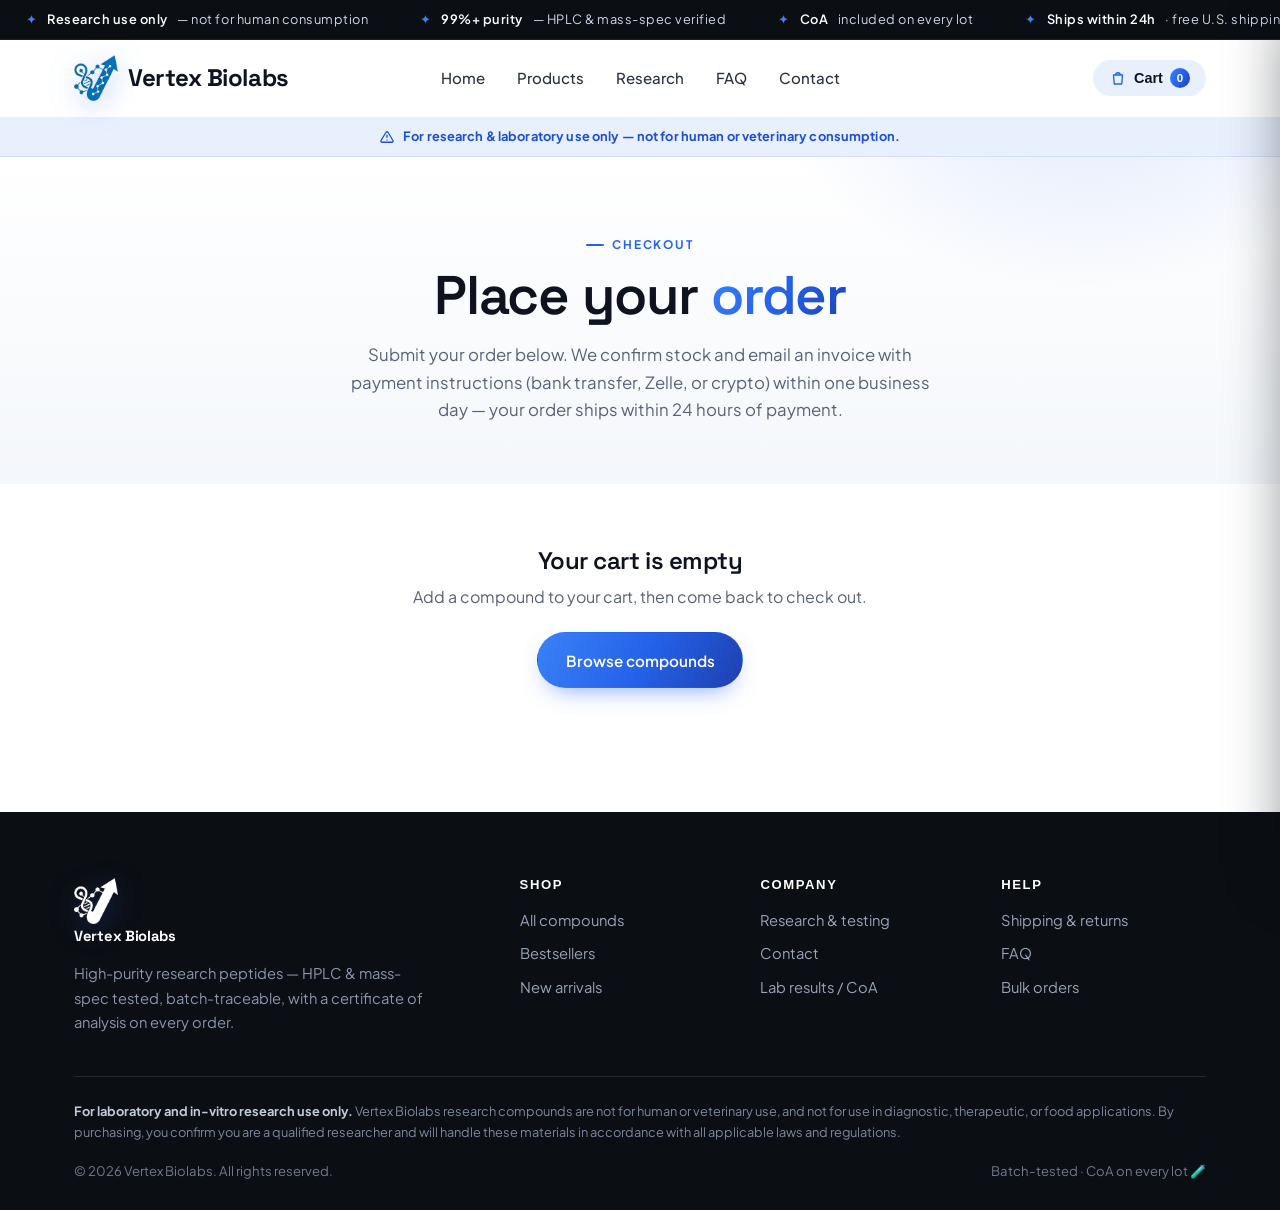
==== checkout.html @ 373930c8 "Add live order/checkout flow (Netlify Forms, manual-invoice) + Netlify config - New checkout.html: r" ====
<!DOCTYPE html>
<html lang="en">
<head>
  <meta charset="UTF-8" />
  <meta name="viewport" content="width=device-width, initial-scale=1.0" />
  <title>Checkout — Vertex Biolabs</title>
  <meta name="description" content="Place your Vertex Biolabs research-peptide order. We confirm stock and email an invoice with payment instructions within one business day. For laboratory research use only." />
  <meta name="robots" content="noindex" />
  <link rel="preconnect" href="https://fonts.googleapis.com" />
  <link rel="preconnect" href="https://fonts.gstatic.com" crossorigin />
  <link href="https://fonts.googleapis.com/css2?family=Plus+Jakarta+Sans:wght@400;500;600;700;800&family=Space+Grotesk:wght@500;600;700&display=swap" rel="stylesheet" />
  <link rel="stylesheet" href="assets/css/style.css?v=9" />
</head>
<body>

  <!-- ============ ANNOUNCEMENT MARQUEE ============ -->
  <div class="announce">
    <div class="marquee" aria-hidden="true">
      <span><b>Research use only</b> &mdash; not for human consumption</span>
      <span><b>99%+ purity</b> &mdash; HPLC &amp; mass-spec verified</span>
      <span><b>CoA</b> included on every lot</span>
      <span><b>Ships within 24h</b> &middot; free U.S. shipping over $60</span>
      <span><b>3rd-party tested</b> in U.S. labs</span>
      <span><b>Research use only</b> &mdash; not for human consumption</span>
      <span><b>99%+ purity</b> &mdash; HPLC &amp; mass-spec verified</span>
      <span><b>CoA</b> included on every lot</span>
      <span><b>Ships within 24h</b> &middot; free U.S. shipping over $60</span>
      <span><b>3rd-party tested</b> in U.S. labs</span>
    </div>
  </div>

  <!-- ============ HEADER ============ -->
  <header class="site-header">
    <div class="container nav">
      <a class="brand" href="index.html"><img class="logo-mark" src="assets/img/vertex-logo-mark.png" alt="Vertex Biolabs" /> Vertex Biolabs</a>
      <nav>
        <ul class="nav-links">
          <li><a href="index.html">Home</a></li>
          <li><a href="products.html">Products</a></li>
          <li><a href="research.html">Research</a></li>
          <li><a href="faq.html">FAQ</a></li>
          <li><a href="contact.html">Contact</a></li>
        </ul>
      </nav>
      <div class="nav-actions">
        <button class="cart-btn js-cart-open" aria-label="Open cart">
          <svg viewBox="0 0 24 24" width="18" height="18" fill="none" stroke="currentColor" stroke-width="1.8" aria-hidden="true"><path d="M6 8h12l-1 12H7L6 8z" stroke-linejoin="round"/><path d="M9 8a3 3 0 0 1 6 0"/></svg>
          Cart <span class="cart-count js-cart-count">0</span>
        </button>
        <button class="nav-toggle" aria-label="Menu"><span></span><span></span><span></span></button>
      </div>
    </div>
  </header>

  <!-- ============ RESEARCH-USE WARNING BAR ============ -->
  <div class="ruo-bar">
    <div class="container">
      <svg width="14" height="14" viewBox="0 0 24 24" fill="none" stroke="currentColor" stroke-width="2.2" aria-hidden="true"><path d="M10.3 3.9 1.8 18a2 2 0 0 0 1.7 3h17a2 2 0 0 0 1.7-3L13.7 3.9a2 2 0 0 0-3.4 0z" stroke-linejoin="round"/><path d="M12 9v4M12 17h.01" stroke-linecap="round"/></svg>
      For research &amp; laboratory use only &mdash; not for human or veterinary consumption.
    </div>
  </div>

  <!-- ============ PAGE HERO ============ -->
  <section class="page-hero">
    <div class="container">
      <span class="eyebrow">Checkout</span>
      <h1>Place your <span class="grad">order</span></h1>
      <p>Submit your order below. We confirm stock and email an invoice with payment instructions (bank transfer, Zelle, or crypto) within one business day — your order ships within 24 hours of payment.</p>
    </div>
  </section>

  <!-- ============ CHECKOUT ============ -->
  <section style="padding-top:24px;">
    <div class="container" style="display:grid; grid-template-columns:1.05fr 0.95fr; gap:44px; align-items:start;" id="checkout-grid">

      <!-- Order form -->
      <div class="form-card reveal" id="form-card">
        <form name="order" method="POST" data-netlify="true" data-netlify-honeypot="bot-field" id="order-form">
          <input type="hidden" name="form-name" value="order" />
          <p hidden><label>Skip this: <input name="bot-field" /></label></p>
          <input type="hidden" name="order-items" id="f-items" />
          <input type="hidden" name="order-subtotal" id="f-subtotal" />
          <input type="hidden" name="order-shipping" id="f-shipping" />
          <input type="hidden" name="order-total" id="f-total" />
          <input type="hidden" name="order-ref" id="f-ref" />

          <h3 style="margin-bottom:1rem;">Contact</h3>
          <div class="form-row">
            <label for="name">Full name</label>
            <input type="text" id="name" name="name" placeholder="Your name" required autocomplete="name" />
          </div>
          <div class="form-row">
            <label for="email">Email</label>
            <input type="email" id="email" name="email" placeholder="you@lab.edu" required autocomplete="email" />
          </div>
          <div class="form-row">
            <label for="phone">Phone <span style="color:var(--muted);font-weight:400">(optional)</span></label>
            <input type="tel" id="phone" name="phone" placeholder="(555) 555-5555" autocomplete="tel" />
          </div>

          <h3 style="margin:1.4rem 0 1rem;">Shipping address</h3>
          <div class="form-row">
            <label for="address1">Street address</label>
            <input type="text" id="address1" name="address1" placeholder="123 Research Dr" required autocomplete="address-line1" />
          </div>
          <div class="form-row">
            <label for="address2">Apt / suite <span style="color:var(--muted);font-weight:400">(optional)</span></label>
            <input type="text" id="address2" name="address2" placeholder="Suite 200" autocomplete="address-line2" />
          </div>
          <div style="display:grid; grid-template-columns:1.4fr 0.8fr 0.8fr; gap:12px;">
            <div class="form-row"><label for="city">City</label><input type="text" id="city" name="city" required autocomplete="address-level2" /></div>
            <div class="form-row"><label for="state">State</label><input type="text" id="state" name="state" required autocomplete="address-level1" /></div>
            <div class="form-row"><label for="zip">ZIP</label><input type="text" id="zip" name="zip" required autocomplete="postal-code" /></div>
          </div>
          <div class="form-row">
            <label for="notes">Order notes <span style="color:var(--muted);font-weight:400">(optional)</span></label>
            <textarea id="notes" name="notes" rows="3" placeholder="Anything we should know about your order."></textarea>
          </div>

          <label class="ruo-check" for="ruo-ok" style="margin:0.4rem 0 1rem;">
            <input type="checkbox" id="ruo-ok" name="ruo-confirmed" value="yes" required />
            <span>I confirm I am 21 or older and a qualified researcher, and that these products are for <strong>laboratory research use only</strong> — not for human or veterinary use.</span>
          </label>

          <button type="submit" class="btn btn-primary btn-block" id="place-order">Place order</button>
          <p id="order-status" style="margin-top:1rem; font-size:0.9rem; color:var(--blue-dark);"></p>
          <p style="margin-top:0.8rem; font-size:0.82rem; color:var(--muted);">Submitting this order does <strong>not</strong> charge you. We email an invoice with payment instructions; your order is reserved for 48 hours.</p>
        </form>
      </div>

      <!-- Order summary -->
      <aside class="reveal d1" id="summary-card" style="position:sticky; top:90px;">
        <div class="form-card" style="padding:24px;">
          <h3 style="margin-bottom:1rem;">Order summary</h3>
          <div id="summary-items"></div>
          <div id="summary-totals" style="border-top:1px solid var(--line); margin-top:14px; padding-top:14px;"></div>
        </div>
        <div class="pdp-trust" style="margin-top:18px;">
          <span><svg width="16" height="16" viewBox="0 0 24 24" fill="none" stroke="currentColor" stroke-width="2.4" stroke-linecap="round" stroke-linejoin="round"><path d="M5 13l4 4L19 7"/></svg> Ships within 24h of payment</span>
          <span><svg width="16" height="16" viewBox="0 0 24 24" fill="none" stroke="currentColor" stroke-width="2.4" stroke-linecap="round" stroke-linejoin="round"><path d="M5 13l4 4L19 7"/></svg> Free U.S. shipping over $60</span>
          <span><svg width="16" height="16" viewBox="0 0 24 24" fill="none" stroke="currentColor" stroke-width="2.4" stroke-linecap="round" stroke-linejoin="round"><path d="M5 13l4 4L19 7"/></svg> Third-party CoA on every lot</span>
        </div>
      </aside>

    </div>

    <!-- Empty-cart / confirmation states swap in here -->
    <div class="container" id="checkout-message" style="display:none; text-align:center; padding:40px 0;"></div>
  </section>

  <!-- ============ FOOTER ============ -->
  <footer class="site-footer">
    <div class="container">
      <div class="footer-grid">
        <div class="footer-brand"><a class="brand" href="index.html" style="color:#fff;"><img class="logo-mark" src="assets/img/vertex-logo-mark-light.png" alt="Vertex Biolabs" /> Vertex Biolabs</a><p>High-purity research peptides — HPLC &amp; mass-spec tested, batch-traceable, with a certificate of analysis on every order.</p></div>
        <div><h4>Shop</h4><a href="products.html">All compounds</a><a href="products.html">Bestsellers</a><a href="products.html">New arrivals</a></div>
        <div><h4>Company</h4><a href="research.html">Research &amp; testing</a><a href="contact.html">Contact</a><a href="research.html">Lab results / CoA</a></div>
        <div><h4>Help</h4><a href="contact.html">Shipping &amp; returns</a><a href="faq.html">FAQ</a><a href="contact.html">Bulk orders</a></div>
      </div>
      <div class="disclaimer"><strong>For laboratory and in-vitro research use only.</strong> Vertex Biolabs research compounds are not for human or veterinary use, and not for use in diagnostic, therapeutic, or food applications. By purchasing, you confirm you are a qualified researcher and will handle these materials in accordance with all applicable laws and regulations.</div>
      <div class="footer-bottom"><span>© <span data-year>2026</span> Vertex Biolabs. All rights reserved.</span><span>Batch-tested · CoA on every lot 🧪</span></div>
    </div>
  </footer>

  <script src="assets/js/main.js?v=8"></script>
  <script>
  /* ---------- Checkout: render summary + submit order (Netlify Forms) ---------- */
  (function () {
    'use strict';
    var KEY = 'vbx_cart', FREE_SHIP = 60, FLAT_SHIP = 5;
    function read() { try { return JSON.parse(localStorage.getItem(KEY)) || []; } catch (e) { return []; } }
    function money(n) { return '$' + n.toFixed(2); }

    var grid = document.getElementById('checkout-grid');
    var msg = document.getElementById('checkout-message');
    var form = document.getElementById('order-form');

    function totals(items) {
      var sub = items.reduce(function (s, i) { return s + i.price * i.qty; }, 0);
      var ship = items.length === 0 ? 0 : (sub >= FREE_SHIP ? 0 : FLAT_SHIP);
      return { sub: sub, ship: ship, total: sub + ship };
    }

    function renderSummary() {
      var items = read();
      if (!items.length) {
        grid.style.display = 'none';
        msg.style.display = 'block';
        msg.innerHTML = '<h2>Your cart is empty</h2>' +
          '<p style="color:var(--muted); margin:10px 0 22px;">Add a compound to your cart, then come back to check out.</p>' +
          '<a href="products.html" class="btn btn-primary">Browse compounds</a>';
        return;
      }
      var t = totals(items);
      document.getElementById('summary-items').innerHTML = items.map(function (i) {
        return '<div style="display:flex; justify-content:space-between; gap:12px; padding:8px 0; font-size:0.92rem;">' +
          '<span>' + i.name + ' <span style="color:var(--muted)">× ' + i.qty + '</span></span>' +
          '<strong style="white-space:nowrap;">' + money(i.price * i.qty) + '</strong></div>';
      }).join('');
      document.getElementById('summary-totals').innerHTML =
        row('Subtotal', money(t.sub)) +
        row('Shipping', t.ship === 0 ? 'Free' : money(t.ship)) +
        '<div style="display:flex; justify-content:space-between; margin-top:8px; font-size:1.15rem;"><strong>Total</strong><strong>' + money(t.total) + '</strong></div>';
    }
    function row(k, v) { return '<div style="display:flex; justify-content:space-between; color:var(--muted); font-size:0.92rem; padding:3px 0;"><span>' + k + '</span><span>' + v + '</span></div>'; }

    function orderRef() {
      var d = new Date();
      return 'VBX-' + d.getFullYear() + ('0' + (d.getMonth() + 1)).slice(-2) + ('0' + d.getDate()).slice(-2) + '-' + Math.random().toString(36).slice(2, 6).toUpperCase();
    }

    renderSummary();

    form.addEventListener('submit', function (e) {
      e.preventDefault();
      var items = read();
      if (!items.length) { renderSummary(); return; }
      var t = totals(items);
      var ref = orderRef();
      // populate hidden fields
      document.getElementById('f-items').value = items.map(function (i) {
        return i.qty + '× ' + i.name + ' @ ' + money(i.price) + ' = ' + money(i.price * i.qty);
      }).join('\n');
      document.getElementById('f-subtotal').value = money(t.sub);
      document.getElementById('f-shipping').value = t.ship === 0 ? 'Free' : money(t.ship);
      document.getElementById('f-total').value = money(t.total);
      document.getElementById('f-ref').value = ref;

      var btn = document.getElementById('place-order');
      var status = document.getElementById('order-status');
      btn.disabled = true; btn.textContent = 'Placing order…'; status.textContent = '';

      var body = new URLSearchParams(new FormData(form)).toString();
      fetch('/', { method: 'POST', headers: { 'Content-Type': 'application/x-www-form-urlencoded' }, body: body })
        .then(function (r) {
          if (!r.ok) throw new Error('bad status ' + r.status);
          localStorage.removeItem(KEY);
          document.querySelectorAll('.js-cart-count').forEach(function (el) { el.textContent = '0'; });
          grid.style.display = 'none';
          msg.style.display = 'block';
          msg.innerHTML = '<div style="font-size:2.4rem; line-height:1;">✅</div>' +
            '<h2 style="margin-top:12px;">Order received</h2>' +
            '<p style="color:var(--muted); max-width:34rem; margin:12px auto 6px;">Thanks! Your order reference is <strong>' + ref + '</strong>. We\'ll confirm stock and email an invoice with payment instructions to <strong>' + (document.getElementById('email').value || 'your email') + '</strong> within one business day.</p>' +
            '<p style="color:var(--muted); max-width:34rem; margin:0 auto 22px;">Your order is reserved for 48 hours. It ships within 24 hours of payment.</p>' +
            '<a href="products.html" class="btn btn-primary">Continue browsing</a>';
          window.scrollTo({ top: 0, behavior: 'smooth' });
        })
        .catch(function () {
          btn.disabled = false; btn.textContent = 'Place order';
          status.style.color = '#b91c1c';
          status.innerHTML = 'Sorry — your order couldn\'t be submitted. Please email it to <a href="mailto:hello@vertexbiolabs.com" style="color:var(--blue);font-weight:600;">hello@vertexbiolabs.com</a> or try again.';
        });
    });
  })();
  </script>
</body>
</html>
---- assets/css/style.css ----
/* =====================================================================
   VERTEX BIOLABS — Research Peptides
   Aesthetic: clean, clinical, premium. ~60% white / 30% black / 10% blue.
   Type: Space Grotesk (display) + Inter (text).
   ===================================================================== */

:root {
  --white:     #ffffff;
  --paper:     #f4f7fb;
  --line:      #e6eaf1;
  --black:     #0b0e13;
  --ink:       #0f1320;
  --ink-2:     #2a3142;
  --muted:     #59617a;
  --blue:      #2563eb;
  --blue-dark: #1d4ed8;
  --blue-light:#3b82f6;
  --blue-soft: #e8f0fe;
  --cyan:      #22d3ee;

  --grad:      linear-gradient(120deg, #3b82f6, #2563eb 50%, #1e40af);
  --grad-soft: linear-gradient(120deg, #2563eb, #22d3ee);
  --glow:      0 24px 60px -22px rgba(37, 99, 235, 0.55);
  --shadow:    0 22px 48px -26px rgba(11, 14, 19, 0.45);
  --shadow-sm: 0 8px 24px -16px rgba(11, 14, 19, 0.4);
  --radius:    18px;
  --radius-lg: 26px;
  --maxw:      1180px;

  /* on-palette aliases for any legacy var() */
  --green-900: var(--ink); --green-800: var(--blue-dark); --green-700: var(--blue);
  --green-500: var(--blue); --green-300: #bcd0f5; --sand: var(--paper);
  --cream: var(--white); --gold: var(--blue);
}

* { box-sizing: border-box; margin: 0; padding: 0; }
html { scroll-behavior: smooth; }
body {
  font-family: 'Plus Jakarta Sans', -apple-system, BlinkMacSystemFont, 'Segoe UI', sans-serif;
  color: var(--ink); background: var(--white); line-height: 1.65;
  -webkit-font-smoothing: antialiased; overflow-x: hidden;
}
h1, h2, h3, h4 {
  font-family: 'Space Grotesk', 'Inter', sans-serif; font-weight: 600;
  line-height: 1.08; color: var(--ink); letter-spacing: -0.02em;
}
a { color: inherit; text-decoration: none; }
img { max-width: 100%; display: block; }
.container { width: 100%; max-width: var(--maxw); margin: 0 auto; padding: 0 24px; }

.eyebrow {
  display: inline-flex; align-items: center; gap: 0.5rem;
  font-size: 0.74rem; letter-spacing: 0.16em; text-transform: uppercase;
  color: var(--blue); font-weight: 700;
}
.eyebrow::before { content: ""; width: 18px; height: 2px; background: var(--blue); border-radius: 2px; }
.grad { background: var(--grad); -webkit-background-clip: text; background-clip: text; color: transparent; }

/* ---------- Buttons ---------- */
.btn {
  position: relative; display: inline-flex; align-items: center; gap: 0.5rem; justify-content: center;
  padding: 0.9rem 1.7rem; border-radius: 999px; font-weight: 600; font-size: 0.95rem;
  font-family: 'Plus Jakarta Sans', sans-serif; cursor: pointer; border: 1.5px solid transparent;
  transition: transform .18s ease, box-shadow .25s ease, background .2s ease, color .2s ease, border-color .2s ease;
  white-space: nowrap;
}
.btn-primary { background: var(--grad); color: #fff; box-shadow: 0 10px 26px -12px rgba(37, 99, 235, 0.7); }
.btn-primary:hover { transform: translateY(-2px); box-shadow: var(--glow); }
.btn-outline { background: transparent; color: var(--ink); border-color: var(--line); }
.btn-outline:hover { border-color: var(--blue); color: var(--blue); transform: translateY(-2px); }
.btn-light { background: var(--white); color: var(--ink); }
.btn-light:hover { transform: translateY(-2px); box-shadow: var(--shadow); }
.btn-block { width: 100%; }

/* ---------- Announcement marquee ---------- */
.announce { background: var(--black); color: #fff; overflow: hidden; border-bottom: 1px solid rgba(255,255,255,0.08); }
.marquee { display: flex; width: max-content; animation: marquee 28s linear infinite; }
.marquee:hover { animation-play-state: paused; }
.marquee span { display: inline-flex; align-items: center; gap: 0.6rem; padding: 9px 26px; font-size: 0.8rem; letter-spacing: 0.04em; color: #cdd6e6; }
.marquee span b { color: #fff; font-weight: 600; }
.marquee span::before { content: "✦"; color: var(--blue-light); }
@keyframes marquee { from { transform: translateX(0); } to { transform: translateX(-50%); } }

/* ---------- Header ---------- */
.site-header {
  position: sticky; top: 0; z-index: 50;
  background: rgba(255, 255, 255, 0.72);
  backdrop-filter: saturate(180%) blur(14px);
  border-bottom: 1px solid transparent; transition: border-color .25s ease, box-shadow .25s ease, background .25s ease;
}
.site-header.scrolled { border-bottom-color: var(--line); box-shadow: 0 8px 30px -24px rgba(11,14,19,0.5); background: rgba(255,255,255,0.88); }
.nav { display: grid; grid-template-columns: 1fr auto 1fr; align-items: center; gap: 1rem; height: 76px; }
.nav > nav { justify-self: center; }
.brand { justify-self: start; display: inline-flex; align-items: center; gap: 0.65rem; font-family: 'Space Grotesk', sans-serif; font-weight: 700; font-size: 1.5rem; letter-spacing: -0.02em; color: var(--ink); }
.brand .logo-mark { width: auto; height: 46px; object-fit: contain; filter: drop-shadow(0 6px 14px rgba(37,99,235,0.32)); }
.nav-links { display: flex; align-items: center; gap: 2rem; list-style: none; }
.nav-links a { font-size: 0.94rem; font-weight: 500; color: var(--ink-2); position: relative; padding: 4px 0; }
.nav-links a::after { content: ""; position: absolute; left: 0; bottom: -2px; width: 0; height: 2px; background: var(--grad); border-radius: 2px; transition: width .25s ease; }
.nav-links a:hover, .nav-links a[aria-current="page"] { color: var(--blue); }
.nav-links a:hover::after, .nav-links a[aria-current="page"]::after { width: 100%; }
.nav-actions { justify-self: end; display: flex; align-items: center; gap: 0.9rem; }
.cart-btn { display: inline-flex; align-items: center; gap: 0.45rem; cursor: pointer; background: var(--blue-soft); border-radius: 999px; padding: 0.5rem 1rem; font-weight: 600; font-size: 0.9rem; border: none; color: var(--ink); transition: background .2s ease; }
.cart-btn svg { color: var(--blue); }
.cart-btn:hover { background: #d9e6fd; }
.cart-count { background: var(--grad); color: #fff; border-radius: 999px; min-width: 20px; height: 20px; display: inline-flex; align-items: center; justify-content: center; font-size: 0.72rem; padding: 0 5px; }
.nav-toggle { display: none; background: none; border: none; cursor: pointer; }
.nav-toggle span { display: block; width: 24px; height: 2px; background: var(--ink); margin: 5px 0; transition: .3s; }

/* ---------- Hero ---------- */
.hero { position: relative; overflow: hidden; background:
  radial-gradient(40rem 30rem at 88% -10%, rgba(37,99,235,0.16), transparent 60%),
  radial-gradient(34rem 28rem at -8% 110%, rgba(34,211,238,0.12), transparent 60%),
  linear-gradient(180deg, #ffffff, #f4f7fb); }
.hero::before { content: ""; position: absolute; inset: 0; background-image: radial-gradient(rgba(15,19,32,0.05) 1px, transparent 1px); background-size: 26px 26px; mask-image: radial-gradient(60% 60% at 50% 30%, #000, transparent 75%); pointer-events: none; }
.hero h1 { font-size: clamp(2.7rem, 5.4vw, 4.3rem); margin: 1.1rem 0 1.2rem; letter-spacing: -0.03em; }
.hero p.lead { font-size: 1.16rem; color: var(--muted); max-width: 33rem; margin-bottom: 2rem; }
.hero-cta { display: flex; gap: 0.9rem; flex-wrap: wrap; }
.hero-stats { display: flex; gap: 1.4rem; margin-top: 2.4rem; flex-wrap: wrap; }
.hero-stats div { font-size: 0.82rem; color: var(--muted); }
.hero-stats strong { display: block; font-family: 'Space Grotesk', sans-serif; font-size: 1.5rem; color: var(--ink); letter-spacing: -0.02em; }
.hero-stats strong .grad { font-weight: 700; }

/* ---------- Methods strip ---------- */
.methods { border-top: 1px solid var(--line); border-bottom: 1px solid var(--line); background: var(--white); }
.methods .container { display: flex; align-items: center; justify-content: center; gap: 2.4rem; flex-wrap: wrap; padding: 20px 24px; }
.methods span { font-size: 0.82rem; font-weight: 600; letter-spacing: 0.08em; text-transform: uppercase; color: var(--muted); display: inline-flex; align-items: center; gap: 0.5rem; }
.methods span::before { content: "▸"; color: var(--blue); }

/* ---------- Sections ---------- */
section { padding: 84px 0; }
.section-head { text-align: center; max-width: 40rem; margin: 0 auto 50px; }
.section-head h2 { font-size: clamp(2rem, 3.6vw, 2.8rem); margin: 0.7rem 0 0.8rem; }
.section-head p { color: var(--muted); font-size: 1.05rem; }

/* ---------- Stats band (animated counters) ---------- */
.stats { background: linear-gradient(160deg, #141a26, var(--black)); color: #fff; position: relative; overflow: hidden; }
.stats::before { content: ""; position: absolute; inset: 0; background: radial-gradient(30rem 20rem at 85% -20%, rgba(37,99,235,0.35), transparent 60%); }
.stats .container { position: relative; display: grid; grid-template-columns: repeat(4, 1fr); gap: 30px; }
.stat { text-align: center; }
.stat-num { font-family: 'Space Grotesk', sans-serif; font-size: clamp(2.2rem, 4vw, 3.1rem); font-weight: 700; letter-spacing: -0.03em; background: var(--grad-soft); -webkit-background-clip: text; background-clip: text; color: transparent; }
.stat-label { color: #aab4c8; font-size: 0.9rem; margin-top: 6px; }

/* ---------- Trust strip ---------- */
.trust-strip { background: var(--black); color: #fff; padding: 22px 0; }
.trust-strip .container { display: flex; justify-content: space-around; flex-wrap: wrap; gap: 1rem; }
.trust-strip span { font-size: 0.9rem; letter-spacing: 0.04em; display: flex; align-items: center; gap: 0.5rem; opacity: 0.95; }
.trust-strip span::before { content: "✦"; color: var(--blue-light); }

/* ---------- Product grid ---------- */
.product-grid { display: grid; grid-template-columns: repeat(3, 1fr); gap: 26px; }
.product-card { position: relative; background: var(--white); border-radius: var(--radius); overflow: hidden; border: 1px solid var(--line); display: flex; flex-direction: column; transition: transform .25s ease, box-shadow .3s ease, border-color .25s ease; }
.product-card:hover { transform: translateY(-8px); box-shadow: var(--glow); border-color: rgba(37,99,235,0.35); }
.product-thumb { aspect-ratio: 4/3; display: flex; align-items: center; justify-content: center; position: relative; overflow: hidden; }
.product-thumb::after { content: ""; position: absolute; width: 70%; aspect-ratio: 1; border-radius: 50%; background: radial-gradient(circle, rgba(37,99,235,0.18), transparent 70%); opacity: 0; transition: opacity .3s ease; }
.product-card:hover .product-thumb::after { opacity: 1; }
.product-thumb .vial { width: 40%; position: relative; transition: transform .3s ease; }
.product-thumb .bottle { width: 46%; position: relative; }
.product-card:hover .product-thumb .vial { transform: translateY(-4px) scale(1.04); }
.product-thumb { padding: 8%; }
.product-tag { position: absolute; top: 14px; left: 14px; background: var(--white); color: var(--blue-dark); font-size: 0.68rem; font-weight: 700; letter-spacing: 0.05em; text-transform: uppercase; padding: 0.3rem 0.7rem; border-radius: 999px; box-shadow: var(--shadow-sm); z-index: 1; }
.purity-badge { position: absolute; top: 14px; right: 14px; background: var(--black); color: #fff; font-size: 0.66rem; font-weight: 700; letter-spacing: 0.04em; padding: 0.3rem 0.6rem; border-radius: 999px; z-index: 1; }
.discount-badge { position: absolute; top: 14px; right: 14px; background: var(--blue); color: #fff; font-size: 0.66rem; font-weight: 700; letter-spacing: 0.04em; padding: 0.3rem 0.6rem; border-radius: 999px; z-index: 1; box-shadow: 0 4px 12px rgba(37, 99, 235, 0.4); }
.product-photo { width: 100%; height: 100%; object-fit: contain; object-position: center; }
.product-body { padding: 22px 22px 24px; display: flex; flex-direction: column; flex: 1; }
.product-body h3 { font-size: 1.2rem; margin-bottom: 0.3rem; color: var(--ink); }
.product-cat { font-size: 0.72rem; color: var(--blue); text-transform: uppercase; letter-spacing: 0.1em; font-weight: 700; margin-bottom: 0.55rem; }
.product-size { font-family: 'Inter', sans-serif; font-size: 0.8rem; color: var(--muted); font-weight: 500; }
.product-desc { font-size: 0.9rem; color: var(--muted); margin-bottom: 1.1rem; flex: 1; }
.product-foot { display: flex; align-items: center; justify-content: space-between; gap: 0.8rem; margin-top: auto; }
.price { font-family: 'Space Grotesk', sans-serif; font-size: 1.4rem; color: var(--ink); font-weight: 700; letter-spacing: -0.02em; }
.price small { font-size: 0.78rem; color: var(--muted); font-weight: 400; }
.product-card.is-hidden { display: none; }

/* ---------- Category tiles ---------- */
.cat-grid { display: grid; grid-template-columns: repeat(3, 1fr); gap: 20px; }
.cat-card { position: relative; display: block; padding: 28px; border-radius: var(--radius); border: 1px solid var(--line); background: var(--white); overflow: hidden; transition: transform .25s ease, box-shadow .3s ease, border-color .25s ease; }
.cat-card::before { content: ""; position: absolute; right: -40px; top: -40px; width: 130px; height: 130px; border-radius: 50%; background: radial-gradient(circle, rgba(37,99,235,0.14), transparent 70%); transition: transform .35s ease; }
.cat-card:hover { transform: translateY(-6px); box-shadow: var(--glow); border-color: rgba(37,99,235,0.3); }
.cat-card:hover::before { transform: scale(1.5); }
.cat-ico { width: 46px; height: 46px; border-radius: 13px; background: var(--grad); display: flex; align-items: center; justify-content: center; color: #fff; font-weight: 700; font-family: 'Space Grotesk', sans-serif; margin-bottom: 16px; box-shadow: 0 10px 22px -12px rgba(37,99,235,0.8); }
.cat-card h3 { font-size: 1.12rem; margin-bottom: 4px; }
.cat-card p { color: var(--muted); font-size: 0.86rem; }
.cat-card .go { position: relative; margin-top: 14px; color: var(--blue); font-weight: 600; font-size: 0.9rem; display: inline-flex; gap: 6px; }
.cat-card:hover .go { gap: 12px; }

/* ---------- Feature / split blocks ---------- */
.split { display: grid; grid-template-columns: 1fr 1fr; gap: 56px; align-items: center; }
.split .art { aspect-ratio: 4/3; border-radius: var(--radius-lg); position: relative; overflow: hidden; background: radial-gradient(circle at 30% 25%, rgba(59,130,246,0.6), transparent 55%), linear-gradient(155deg, #141a26, var(--black)); box-shadow: var(--shadow); display: flex; align-items: center; justify-content: center; }
.split .art .vial { width: 34%; filter: drop-shadow(0 24px 34px rgba(0,0,0,0.55)); }
.check-list { list-style: none; margin: 1.4rem 0 1.8rem; display: grid; gap: 0.8rem; }
.check-list li { display: flex; gap: 0.7rem; align-items: flex-start; color: var(--ink-2); font-size: 0.96rem; }
.check-list li::before { content: "✓"; flex-shrink: 0; width: 22px; height: 22px; border-radius: 50%; background: var(--blue-soft); color: var(--blue-dark); font-size: 0.78rem; font-weight: 700; display: inline-flex; align-items: center; justify-content: center; margin-top: 2px; }

.value-cards { display: grid; grid-template-columns: repeat(3, 1fr); gap: 22px; }
.value-card { background: var(--white); border-radius: var(--radius); padding: 32px 26px; border: 1px solid var(--line); transition: transform .25s ease, box-shadow .3s ease; }
.value-card:hover { transform: translateY(-5px); box-shadow: var(--shadow); }
.value-card .ico { width: 50px; height: 50px; border-radius: 14px; background: var(--blue-soft); display: flex; align-items: center; justify-content: center; margin-bottom: 1rem; font-size: 1.3rem; }
.value-card h3 { font-size: 1.18rem; margin-bottom: 0.5rem; }
.value-card p { color: var(--muted); font-size: 0.92rem; }
.step-num { width: 50px; height: 50px; border-radius: 14px; background: var(--grad); color: #fff; display: flex; align-items: center; justify-content: center; font-family: 'Space Grotesk', sans-serif; font-size: 1.3rem; font-weight: 700; margin-bottom: 1rem; box-shadow: 0 10px 22px -12px rgba(37,99,235,0.8); }

/* ---------- Reviews ---------- */
.reviews-grid { display: grid; grid-template-columns: repeat(3, 1fr); gap: 22px; }
.review-card { background: var(--white); border: 1px solid var(--line); border-radius: var(--radius); padding: 28px; transition: transform .25s ease, box-shadow .3s ease; }
.review-card:hover { transform: translateY(-5px); box-shadow: var(--shadow); }
.stars { color: #f5a623; letter-spacing: 2px; font-size: 0.95rem; margin-bottom: 0.8rem; }
.review-card p { color: var(--ink-2); font-size: 0.95rem; margin-bottom: 1.1rem; }
.review-who { display: flex; align-items: center; gap: 0.7rem; }
.review-who .av { width: 38px; height: 38px; border-radius: 50%; background: var(--grad); color: #fff; display: flex; align-items: center; justify-content: center; font-weight: 700; font-size: 0.85rem; }
.review-who b { font-size: 0.9rem; }
.review-who span { display: block; color: var(--muted); font-size: 0.8rem; }

/* ---------- CTA band ---------- */
.cta-band { position: relative; overflow: hidden; background: linear-gradient(150deg, #1b2233, var(--black)); color: #fff; border-radius: var(--radius-lg); padding: 60px; text-align: center; }
.cta-band::before { content: ""; position: absolute; inset: 0; background: radial-gradient(28rem 18rem at 80% -30%, rgba(37,99,235,0.5), transparent 60%); }
.cta-band > * { position: relative; }
.cta-band h2 { color: #fff; font-size: clamp(1.9rem, 3vw, 2.6rem); margin-bottom: 0.8rem; }
.cta-band p { opacity: 0.92; max-width: 36rem; margin: 0 auto 1.8rem; }
.cta-band strong { color: #fff; }
.newsletter-form { display: flex; gap: 0.6rem; max-width: 27rem; margin: 0 auto; flex-wrap: wrap; justify-content: center; }
.newsletter-form input { flex: 1; min-width: 200px; padding: 0.9rem 1.1rem; border-radius: 999px; border: none; font-size: 0.95rem; }

/* ---------- Forms ---------- */
.form-card { background: var(--white); border-radius: var(--radius); padding: 40px; border: 1px solid var(--line); box-shadow: var(--shadow); }
.form-row { margin-bottom: 1.2rem; }
.form-row label { display: block; font-weight: 600; font-size: 0.9rem; margin-bottom: 0.4rem; color: var(--ink); }
.form-row input, .form-row textarea, .form-row select { width: 100%; padding: 0.85rem 1rem; border-radius: 12px; border: 1.5px solid var(--line); font-size: 0.96rem; font-family: inherit; background: var(--white); color: var(--ink); transition: border-color .2s ease, box-shadow .2s ease; }
.form-row input:focus, .form-row textarea:focus, .form-row select:focus { outline: none; border-color: var(--blue); box-shadow: 0 0 0 3px rgba(37,99,235,0.12); }

/* ---------- Page hero (interior) ---------- */
.page-hero { position: relative; overflow: hidden; background:
  radial-gradient(34rem 24rem at 85% -30%, rgba(37,99,235,0.16), transparent 60%),
  linear-gradient(180deg, #ffffff, #f4f7fb); padding: 70px 0 60px; text-align: center; }
.page-hero h1 { font-size: clamp(2.3rem, 4.4vw, 3.4rem); margin-top: 0.7rem; }
.page-hero p { color: var(--muted); max-width: 38rem; margin: 1rem auto 0; font-size: 1.05rem; }

/* ---------- FAQ ---------- */
.faq-item { border-bottom: 1px solid var(--line); padding: 1.4rem 0; }
.faq-item h3 { font-size: 1.08rem; margin-bottom: 0.4rem; }
.faq-item p { color: var(--muted); font-size: 0.95rem; }

/* ---------- Footer ---------- */
.site-footer { background: var(--black); color: #c2cad9; padding: 66px 0 28px; }
.footer-grid { display: grid; grid-template-columns: 2fr 1fr 1fr 1fr; gap: 36px; }
.footer-grid h4 { color: #fff; font-family: 'Inter', sans-serif; font-size: 0.82rem; text-transform: uppercase; letter-spacing: 0.12em; margin-bottom: 1rem; }
.footer-grid a { display: block; color: #99a3b8; font-size: 0.92rem; margin-bottom: 0.55rem; transition: color .2s ease; }
.footer-grid a:hover { color: #fff; }
.footer-brand p { font-size: 0.92rem; color: #8b95ab; max-width: 22rem; margin-top: 0.8rem; }
.disclaimer { border-top: 1px solid rgba(255, 255, 255, 0.1); margin-top: 42px; padding-top: 24px; font-size: 0.8rem; color: #7e889d; line-height: 1.6; }
.disclaimer strong { color: #c2cad9; }
.footer-bottom { margin-top: 18px; font-size: 0.82rem; color: #71798d; display: flex; justify-content: space-between; flex-wrap: wrap; gap: 0.5rem; }

/* ---------- Research-use-only gate ---------- */
.ruo-gate { position: fixed; inset: 0; z-index: 200; background: rgba(11, 14, 19, 0.78); display: flex; align-items: center; justify-content: center; padding: 24px; }
.ruo-gate[hidden] { display: none; }
.ruo-card { background: var(--white); border-radius: var(--radius-lg); max-width: 460px; width: 100%; padding: 38px; box-shadow: var(--shadow); text-align: center; }
.ruo-card .logo-mark { width: auto; height: 64px; margin: 0 auto 14px; display: block; object-fit: contain; }
.ruo-card h2 { font-size: 1.55rem; margin-bottom: 10px; }
.ruo-card > p { color: var(--muted); font-size: 0.92rem; margin-bottom: 16px; }
.ruo-check { display: flex; gap: 10px; align-items: flex-start; text-align: left; background: var(--paper); border: 1px solid var(--line); border-radius: 12px; padding: 12px 14px; margin-bottom: 14px; font-size: 0.86rem; color: var(--ink); cursor: pointer; }
.ruo-check input { margin-top: 3px; flex-shrink: 0; }
.ruo-actions { display: flex; gap: 10px; }
.ruo-actions .btn { flex: 1; }
.ruo-actions .btn-primary[disabled] { opacity: 0.45; cursor: not-allowed; transform: none; box-shadow: none; }
.ruo-fine { font-size: 0.72rem; letter-spacing: 0.04em; text-transform: uppercase; color: var(--muted); margin-top: 16px; }

/* ---------- Category filter pills ---------- */
.cat-filters { display: flex; flex-wrap: wrap; gap: 10px; justify-content: center; margin-bottom: 42px; }
.cat-pill { background: var(--white); border: 1.5px solid var(--line); color: var(--ink); border-radius: 999px; padding: 0.55rem 1.15rem; font-size: 0.88rem; font-weight: 600; cursor: pointer; transition: background .18s ease, border-color .18s ease, color .18s ease, transform .18s ease; }
.cat-pill:hover { border-color: var(--blue); color: var(--blue); transform: translateY(-1px); }
.cat-pill.active { background: var(--grad); border-color: transparent; color: #fff; box-shadow: 0 10px 22px -14px rgba(37,99,235,0.9); }

/* ---------- Cart drawer ---------- */
.cart-overlay { position: fixed; inset: 0; background: rgba(11, 14, 19, 0.5); opacity: 0; visibility: hidden; transition: opacity .25s ease; z-index: 90; }
.cart-overlay.open { opacity: 1; visibility: visible; }
.cart-drawer { position: fixed; top: 0; right: 0; height: 100%; width: 388px; max-width: 92vw; background: var(--white); box-shadow: -20px 0 50px -20px rgba(11, 14, 19, 0.4); transform: translateX(100%); transition: transform .3s ease; z-index: 100; display: flex; flex-direction: column; }
.cart-drawer.open { transform: translateX(0); }
.cart-head { display: flex; align-items: center; justify-content: space-between; padding: 22px 24px; border-bottom: 1px solid var(--line); }
.cart-head h3 { font-size: 1.2rem; }
.cart-close { background: none; border: none; font-size: 1.8rem; line-height: 1; cursor: pointer; color: var(--muted); }
.cart-close:hover { color: var(--ink); }
.cart-ship:not(:empty) { padding: 16px 24px; border-bottom: 1px solid var(--line); }
.ship-msg { font-size: 0.85rem; color: var(--muted); margin-bottom: 8px; }
.ship-msg.done { color: var(--blue-dark); font-weight: 600; }
.ship-bar { height: 6px; background: var(--paper); border-radius: 999px; overflow: hidden; }
.ship-bar span { display: block; height: 100%; background: var(--grad); transition: width .3s ease; }
.cart-items { flex: 1; overflow-y: auto; padding: 8px 24px; }
.cart-empty { color: var(--muted); padding: 40px 0; text-align: center; }
.cart-item { padding: 16px 0; border-bottom: 1px solid var(--line); }
.cart-item-main { display: flex; justify-content: space-between; gap: 12px; margin-bottom: 8px; }
.cart-item-name { font-weight: 600; font-size: 0.92rem; }
.cart-item-price { font-weight: 700; color: var(--ink); white-space: nowrap; }
.cart-qty { display: flex; align-items: center; gap: 10px; }
.cart-qty button { width: 28px; height: 28px; border: 1px solid var(--line); background: var(--white); border-radius: 8px; cursor: pointer; font-size: 1rem; line-height: 1; color: var(--ink); }
.cart-qty button:hover { border-color: var(--blue); color: var(--blue); }
.cart-qty .cart-remove { width: auto; padding: 0 10px; margin-left: auto; font-size: 0.8rem; color: var(--muted); }
.cart-qty .cart-remove:hover { color: #c0392b; border-color: #c0392b; }
.cart-foot { padding: 20px 24px; border-top: 1px solid var(--line); }
.cart-subtotal { display: flex; justify-content: space-between; align-items: baseline; margin-bottom: 14px; font-size: 1.05rem; }
.cart-subtotal strong { font-family: 'Space Grotesk', sans-serif; font-size: 1.4rem; }
.cart-note { font-size: 0.82rem; color: var(--muted); margin-top: 10px; }

/* ---------- Scroll reveal ---------- */
.reveal { opacity: 0; transform: translateY(26px); transition: opacity .7s ease, transform .7s ease; }
.reveal.in { opacity: 1; transform: none; }
.reveal.d1 { transition-delay: .08s; } .reveal.d2 { transition-delay: .16s; }
.reveal.d3 { transition-delay: .24s; } .reveal.d4 { transition-delay: .32s; }

/* ---------- Certificates of Analysis ---------- */
.coa-legend { display: grid; grid-template-columns: repeat(3, 1fr); gap: 18px; margin-top: 10px; }
.coa-legend .leg { background: var(--white); border: 1px solid var(--line); border-radius: 16px; padding: 20px 22px; }
.coa-legend .leg .k { display: inline-flex; align-items: center; gap: 10px; font-family: 'Space Grotesk', sans-serif; font-weight: 600; color: var(--ink); margin-bottom: 8px; }
.coa-legend .leg .num { width: 26px; height: 26px; flex: none; border-radius: 8px; background: var(--blue-soft); color: var(--blue-dark); display: grid; place-items: center; font-size: 0.82rem; font-weight: 700; }
.coa-legend .leg p { color: var(--muted); font-size: 0.9rem; margin: 0; line-height: 1.55; }

.coa-grid { display: grid; grid-template-columns: repeat(2, 1fr); gap: 24px; }
.coa-card { background: var(--white); border: 1px solid var(--line); border-radius: 20px; padding: 24px; display: grid; grid-template-columns: 150px 1fr; grid-template-areas: "head head" "ring data"; gap: 18px 26px; align-items: center; transition: box-shadow .25s ease, transform .25s ease; }
.coa-card:hover { box-shadow: var(--glow); transform: translateY(-3px); border-color: transparent; }
.coa-card.blend { grid-column: 1 / -1; grid-template-columns: 1fr 1fr; grid-template-areas: "head head" "comp data"; align-items: start; }
.coa-head { grid-area: head; display: flex; align-items: flex-start; justify-content: space-between; gap: 12px; border-bottom: 1px solid var(--line); padding-bottom: 16px; }
.coa-cat { display: block; font-family: 'Space Grotesk', sans-serif; font-size: 0.72rem; font-weight: 600; letter-spacing: 0.12em; text-transform: uppercase; color: var(--blue); margin-bottom: 4px; }
.coa-head h3 { font-size: 1.3rem; margin: 0; }
.coa-badge { flex: none; display: inline-flex; align-items: center; gap: 5px; background: var(--blue-soft); color: var(--blue-dark); font-size: 0.74rem; font-weight: 700; padding: 6px 11px; border-radius: 999px; }

.coa-ring { grid-area: ring; display: flex; flex-direction: column; align-items: center; gap: 8px; }
.coa-ring svg { width: 130px; height: 130px; filter: drop-shadow(0 10px 22px rgba(37,99,235,0.22)); }
.coa-pct-num { font-family: 'Space Grotesk', sans-serif; font-weight: 700; font-size: 19px; fill: var(--ink); }
.coa-pct-cap { font-family: 'Inter', sans-serif; font-weight: 600; font-size: 7.5px; letter-spacing: 1.4px; fill: var(--muted); }
.coa-ring-cap { font-size: 0.74rem; font-weight: 600; letter-spacing: 0.08em; text-transform: uppercase; color: var(--muted); }
.content-ring .content-check { width: 92px; height: 92px; border-radius: 50%; display: grid; place-items: center; font-size: 2.6rem; font-weight: 700; color: #fff; background: var(--grad); box-shadow: 0 12px 26px -8px rgba(37,99,235,0.6); }

.coa-data { grid-area: data; display: flex; flex-direction: column; gap: 0; }
.coa-row { display: flex; align-items: baseline; justify-content: space-between; gap: 14px; padding: 9px 0; border-bottom: 1px dashed var(--line); }
.coa-row:last-child { border-bottom: 0; }
.coa-row span { font-size: 0.82rem; color: var(--muted); white-space: nowrap; }
.coa-row b { font-size: 0.9rem; color: var(--ink); text-align: right; font-weight: 600; }

.coa-comp { grid-area: comp; }
.coa-comp-title { font-size: 0.78rem; font-weight: 600; letter-spacing: 0.06em; text-transform: uppercase; color: var(--muted); margin: 6px 0 14px; }
.comp-row { display: grid; grid-template-columns: 92px 1fr auto; align-items: center; gap: 12px; margin-bottom: 13px; }
.comp-name { font-size: 0.85rem; font-weight: 600; color: var(--ink); }
.comp-track { height: 9px; border-radius: 999px; background: var(--blue-soft); overflow: hidden; }
.comp-track i { display: block; height: 100%; border-radius: 999px; background: var(--grad-soft); }
.comp-row b { font-family: 'Space Grotesk', sans-serif; font-size: 0.86rem; color: var(--ink); }
.coa-scale { font-size: 0.72rem; color: var(--muted); margin: 2px 0 0; }

.coa-disclaimer { margin-top: 26px; font-size: 0.86rem; color: var(--muted); background: var(--paper); border: 1px solid var(--line); border-radius: 14px; padding: 16px 20px; }

/* ---------- Research-use warning bar ---------- */
.ruo-bar { background: var(--blue-soft); border-bottom: 1px solid #cfe0fb; }
.ruo-bar .container { display: flex; align-items: center; justify-content: center; gap: 9px; padding: 9px 24px; font-size: 0.8rem; font-weight: 700; color: var(--blue-dark); text-align: center; letter-spacing: 0.01em; }
.ruo-bar svg { flex: none; }

/* ---------- Product card "view details" link + clickable thumb ---------- */
.product-thumb { cursor: pointer; }
.product-link { display: inline-block; margin: -2px 0 14px; font-size: 0.84rem; font-weight: 700; color: var(--blue); }
.product-link:hover { color: var(--blue-dark); }

/* ---------- Product detail page (PDP) ---------- */
.pdp { padding: 40px 0 0; }
.breadcrumb { font-size: 0.85rem; color: var(--muted); margin-bottom: 22px; }
.breadcrumb a:hover { color: var(--blue); }
.breadcrumb .sep { margin: 0 8px; opacity: 0.6; }
.pdp-top { display: grid; grid-template-columns: 1fr 1fr; gap: 48px; align-items: start; }
.pdp-media { position: relative; border-radius: var(--radius-lg); overflow: hidden; aspect-ratio: 1/1; display: flex; align-items: center; justify-content: center;
  background: radial-gradient(circle at 32% 24%, rgba(59,130,246,0.5), transparent 56%), linear-gradient(155deg, #141a26, #0b0e13); box-shadow: var(--shadow); }
.pdp-media .vial { width: 46%; filter: drop-shadow(0 30px 40px rgba(0,0,0,0.55)); }
.pdp-media .product-tag { position: absolute; top: 18px; left: 18px; }
.pdp-media .purity-badge { position: absolute; top: 18px; right: 18px; }
.pdp-info .product-cat { font-family: 'Space Grotesk', sans-serif; font-size: 0.74rem; font-weight: 600; letter-spacing: 0.12em; text-transform: uppercase; color: var(--blue); margin-bottom: 6px; }
.pdp-info h1 { font-size: clamp(2rem, 4vw, 2.8rem); margin: 4px 0 8px; }
.pdp-info .pdp-size { color: var(--muted); font-weight: 500; }
.pdp-desc { color: var(--muted); margin: 14px 0 18px; font-size: 1.02rem; }
.pdp-badges { display: flex; gap: 8px; flex-wrap: wrap; margin-bottom: 20px; }
.pdp-chip { display: inline-flex; align-items: center; gap: 6px; background: var(--paper); border: 1px solid var(--line); border-radius: 999px; padding: 6px 12px; font-size: 0.78rem; font-weight: 600; color: var(--ink-2); }
.pdp-chip.ruo { background: var(--blue-soft); border-color: #cfe0fb; color: var(--blue-dark); }

.qty-row { display: flex; align-items: center; gap: 16px; margin: 4px 0 4px; }
.qty-label { font-weight: 700; font-size: 0.9rem; }
.qty-stepper { display: inline-flex; align-items: center; border: 1.5px solid var(--line); border-radius: 999px; overflow: hidden; }
.qty-stepper button { width: 44px; height: 48px; border: 0; background: var(--white); font-size: 1.25rem; line-height: 1; cursor: pointer; color: var(--ink); }
.qty-stepper button:hover { background: var(--paper); color: var(--blue); }
.qty-stepper input { width: 50px; text-align: center; border: 0; background: var(--white); font-size: 1.05rem; font-weight: 700; font-family: 'Space Grotesk', sans-serif; color: var(--ink); -moz-appearance: textfield; }
.qty-stepper input::-webkit-outer-spin-button, .qty-stepper input::-webkit-inner-spin-button { -webkit-appearance: none; margin: 0; }

.bundle-callout { display: flex; align-items: center; gap: 13px; background: linear-gradient(120deg, var(--blue-soft), #eef5ff); border: 1px solid #d3e3fb; border-radius: 16px; padding: 13px 18px; margin: 18px 0; transition: box-shadow .2s ease, border-color .2s ease; }
.bundle-callout.active { border-color: var(--blue); box-shadow: 0 14px 30px -18px rgba(37,99,235,0.6); }
.bundle-callout .b-ico { width: 34px; height: 34px; flex: none; border-radius: 10px; background: var(--grad); color: #fff; display: grid; place-items: center; font-size: 1rem; font-weight: 700; }
.bundle-callout b { color: var(--ink); }
.bundle-callout span { font-size: 0.88rem; color: var(--ink-2); }

.pdp-total { display: flex; align-items: baseline; gap: 12px; margin: 16px 0 14px; flex-wrap: wrap; }
.pdp-total .now { font-family: 'Space Grotesk', sans-serif; font-weight: 700; font-size: 1.7rem; color: var(--ink); }
.pdp-total .was { color: var(--muted); text-decoration: line-through; font-size: 1.05rem; }
.pdp-total .save { color: #0a7d33; font-weight: 700; font-size: 0.85rem; background: #e7f8ee; padding: 3px 10px; border-radius: 999px; }
.pdp-total .unit { color: var(--muted); font-size: 0.85rem; }

.pdp-trust { display: flex; flex-wrap: wrap; gap: 12px 22px; margin-top: 20px; font-size: 0.85rem; color: var(--muted); }
.pdp-trust span { display: inline-flex; align-items: center; gap: 7px; }
.pdp-trust svg { color: var(--blue); flex: none; }

.pdp-sections { margin: 60px 0 0; display: grid; gap: 22px; }
.pdp-block { background: var(--white); border: 1px solid var(--line); border-radius: var(--radius); padding: 28px 30px; }
.pdp-block > h2 { font-size: 1.3rem; margin-bottom: 14px; display: flex; align-items: center; gap: 10px; }
.pdp-block .b-emoji { font-size: 1.2rem; }
.pdp-block p { color: var(--ink-2); margin-bottom: 10px; }
.pdp-block p:last-child { margin-bottom: 0; }
.pdp-block ul.check-list { margin-top: 8px; }
.pdp-coa-wrap { display: grid; grid-template-columns: 150px 1fr; gap: 28px; align-items: center; }
.pdp-coa-wrap > * { grid-area: auto !important; }
.pdp-coa-wrap .coa-ring svg { width: 150px; height: 150px; }
.pdp-disclaimer { background: #fff7ed; border-color: #fed7aa; }
.pdp-disclaimer > h2 { color: #9a3412; }
.pdp-disclaimer p { color: #7c2d12; }
.pdp-disclaimer .pill { display: inline-flex; flex-wrap: wrap; gap: 8px; margin-top: 6px; }
.pdp-disclaimer .pill b { background: #fff; border: 1px solid #fed7aa; color: #9a3412; border-radius: 999px; padding: 4px 12px; font-size: 0.8rem; font-weight: 700; }

/* ---------- Product photo (cards + PDP) ---------- */
.product-card { cursor: pointer; }
.product-photo { width: 100%; height: 100%; object-fit: contain; object-position: center; mix-blend-mode: multiply; }
.pdp-media.is-photo { background: #ffffff; box-shadow: var(--shadow); border: 1px solid var(--line); }
.pdp-media.is-photo img { width: 100%; height: 100%; object-fit: contain; padding: 22px; mix-blend-mode: multiply; }

/* ---------- Clinical insights list ---------- */
.pdp-insights .insight-list { list-style: none; margin: 4px 0 0; display: grid; gap: 14px; }
.pdp-insights .insight-list li { position: relative; padding-left: 30px; color: var(--ink-2); font-size: 0.96rem; line-height: 1.55; }
.pdp-insights .insight-list li::before { content: ""; position: absolute; left: 0; top: 2px; width: 19px; height: 19px; border-radius: 6px; background: var(--blue-soft);
  background-image: url("data:image/svg+xml,%3Csvg xmlns='http://www.w3.org/2000/svg' width='12' height='12' viewBox='0 0 24 24' fill='none' stroke='%232563eb' stroke-width='3' stroke-linecap='round' stroke-linejoin='round'%3E%3Cpath d='M20 6 9 17l-5-5'/%3E%3C/svg%3E"); background-repeat: no-repeat; background-position: center; }
.pdp-insights .insight-list b { color: var(--ink); }

/* ---------- Research hub: scientific literature accordion ---------- */
.lit-list { display: grid; gap: 14px; margin-top: 8px; }
.lit-item { border: 1px solid var(--line); border-radius: var(--radius); background: var(--white); overflow: hidden; transition: box-shadow .25s ease, border-color .2s ease; }
.lit-item[open] { box-shadow: var(--shadow-sm); border-color: #d3e0f5; }
.lit-item > summary { list-style: none; cursor: pointer; display: flex; align-items: center; gap: 16px; padding: 20px 24px; }
.lit-item > summary::-webkit-details-marker { display: none; }
.lit-tag { flex: none; font-family: 'Space Grotesk', sans-serif; font-size: 0.72rem; font-weight: 600; letter-spacing: 0.1em; text-transform: uppercase; color: var(--blue); background: var(--blue-soft); border-radius: 999px; padding: 5px 11px; }
.lit-item summary h3 { font-size: 1.15rem; margin: 0; flex: 1; }
.lit-item summary .chev { flex: none; color: var(--muted); transition: transform .25s ease; }
.lit-item[open] summary .chev { transform: rotate(180deg); }
.lit-body { padding: 4px 24px 26px; border-top: 1px solid var(--line); }
.lit-body h4 { font-size: 0.78rem; letter-spacing: 0.1em; text-transform: uppercase; color: var(--blue); margin: 20px 0 8px; font-family: 'Space Grotesk', sans-serif; }
.lit-body p { color: var(--ink-2); margin-bottom: 10px; font-size: 0.96rem; }
.lit-body ul { list-style: none; margin: 4px 0 0; display: grid; gap: 11px; }
.lit-body ul li { position: relative; padding-left: 26px; color: var(--ink-2); font-size: 0.95rem; line-height: 1.55; }
.lit-body ul li::before { content: ""; position: absolute; left: 0; top: 7px; width: 8px; height: 8px; border-radius: 2px; background: var(--grad); }
.lit-body cite { font-style: normal; font-weight: 700; color: var(--blue-dark); }
.lit-note { margin-top: 26px; font-size: 0.85rem; color: var(--muted); background: var(--paper); border: 1px solid var(--line); border-radius: 14px; padding: 16px 20px; }

/* ---------- Responsive ---------- */
@media (max-width: 980px) {
  .split { grid-template-columns: 1fr; }
  .stats .container { grid-template-columns: repeat(2, 1fr); gap: 36px 20px; }
  .product-grid, .value-cards, .cat-grid, .reviews-grid { grid-template-columns: repeat(2, 1fr); }
  .coa-grid { grid-template-columns: 1fr; }
  .coa-card.blend { grid-template-areas: "head" "comp" "data"; grid-template-columns: 1fr; }
  .coa-legend { grid-template-columns: 1fr 1fr; }
  .footer-grid { grid-template-columns: 1fr 1fr; }
  .pdp-top { grid-template-columns: 1fr; gap: 28px; }
  .pdp-media { max-width: 460px; }
  .nav-links { position: fixed; inset: 72px 0 auto 0; background: var(--white); flex-direction: column; padding: 24px; gap: 1.2rem; border-bottom: 1px solid var(--line); transform: translateY(-130%); transition: transform .3s ease; }
  .nav-links.open { transform: translateY(0); }
  .nav-toggle { display: block; }
}
@media (max-width: 600px) {
  .product-grid, .value-cards, .cat-grid, .reviews-grid { grid-template-columns: 1fr; }
  .coa-legend { grid-template-columns: 1fr; }
  .coa-card, .coa-card.blend { grid-template-areas: "head" "ring" "data"; grid-template-columns: 1fr; justify-items: center; }
  .coa-card.blend { grid-template-areas: "head" "comp" "data"; }
  .coa-data { width: 100%; }
  .coa-head { width: 100%; }
  .cta-band { padding: 38px 22px; }
  .form-card { padding: 26px; }
  section { padding: 60px 0; }
  .cart-drawer { width: 100%; }
  .pdp-coa-wrap { grid-template-columns: 1fr; justify-items: center; text-align: center; }
  .pdp-coa-wrap .coa-data { width: 100%; }
  .pdp-block { padding: 22px; }
}

@media (prefers-reduced-motion: reduce) {
  *, *::before, *::after { animation-duration: 0.001ms !important; animation-iteration-count: 1 !important; transition-duration: 0.001ms !important; scroll-behavior: auto !important; }
  .reveal { opacity: 1; transform: none; }
}

/* ---------- Hero: solid-white DNA backdrop ---------- */
.hero-dna { background: #ffffff; overflow: hidden; }
.hero-dna::before { display: none; } /* drop the dot-grid texture */
#dna-canvas {
  position: absolute; inset: 0; width: 100%; height: 100%;
  z-index: 0; display: block; pointer-events: none;
}
/* left-to-right white scrim keeps the copy on near-solid white for legibility */
.hero-dna::after {
  content: ""; position: absolute; inset: 0; z-index: 1; pointer-events: none;
  background: linear-gradient(100deg, #ffffff 0%, rgba(255,255,255,0.96) 34%, rgba(255,255,255,0.6) 52%, rgba(255,255,255,0) 70%);
}
.hero-dna-inner { position: relative; z-index: 2; padding: 84px 0 92px; }
.hero-dna .hero-copy { max-width: 39rem; }
@media (max-width: 760px) {
  .hero-dna::after {
    background: linear-gradient(180deg, rgba(255,255,255,0.9) 0%, rgba(255,255,255,0.7) 60%, rgba(255,255,255,0.85) 100%);
  }
  .hero-dna-inner { padding: 56px 0 64px; }
}

/* ---------- 20% OFF discount badge ---------- */
.discount-badge {
  position: absolute; top: 14px; right: 14px;
  background: var(--grad); color: #fff;
  font-size: 0.72rem; font-weight: 700; letter-spacing: 0.04em;
  padding: 0.3rem 0.7rem; border-radius: 999px; z-index: 1;
}

/* ---------- Strikethrough / sale pricing ---------- */
.price-block { display: flex; flex-direction: column; gap: 1px; }
.price-was { color: var(--muted); text-decoration: line-through; font-size: 0.82rem; font-weight: 500; }
.price-now { font-family: 'Space Grotesk', sans-serif; font-size: 1.35rem; color: var(--ink); font-weight: 700; letter-spacing: -0.02em; }
.pdp-msrp { text-decoration: line-through; color: var(--muted); font-size: 1rem; margin-right: 6px; }

/* ---------- COA seal perk ---------- */
.coa-perk-item { display: flex; align-items: center; gap: 14px; padding: 4px 0; }
.coa-seal-icon { width: 62px; height: 62px; flex-shrink: 0; display: block; }
.coa-perk-text { display: flex; flex-direction: column; gap: 3px; }
.coa-perk-text strong { font-size: 0.9rem; font-weight: 700; color: var(--ink); }
.coa-perk-link { font-size: 0.78rem; color: var(--blue); font-weight: 600; text-decoration: none; }
.coa-perk-link:hover { text-decoration: underline; }

/* ---------- PDP perks list ---------- */
.pdp-perks { display: flex; flex-direction: column; gap: 6px; margin: 12px 0; }
.pdp-perk { font-size: 0.88rem; color: var(--ink); }
.pdp-perk a { color: var(--blue); font-weight: 600; text-decoration: none; }

/* ---------- Product feature image (split section) ---------- */
.product-feature-img { width: 100%; height: 100%; object-fit: contain; padding: 20px; mix-blend-mode: multiply; }
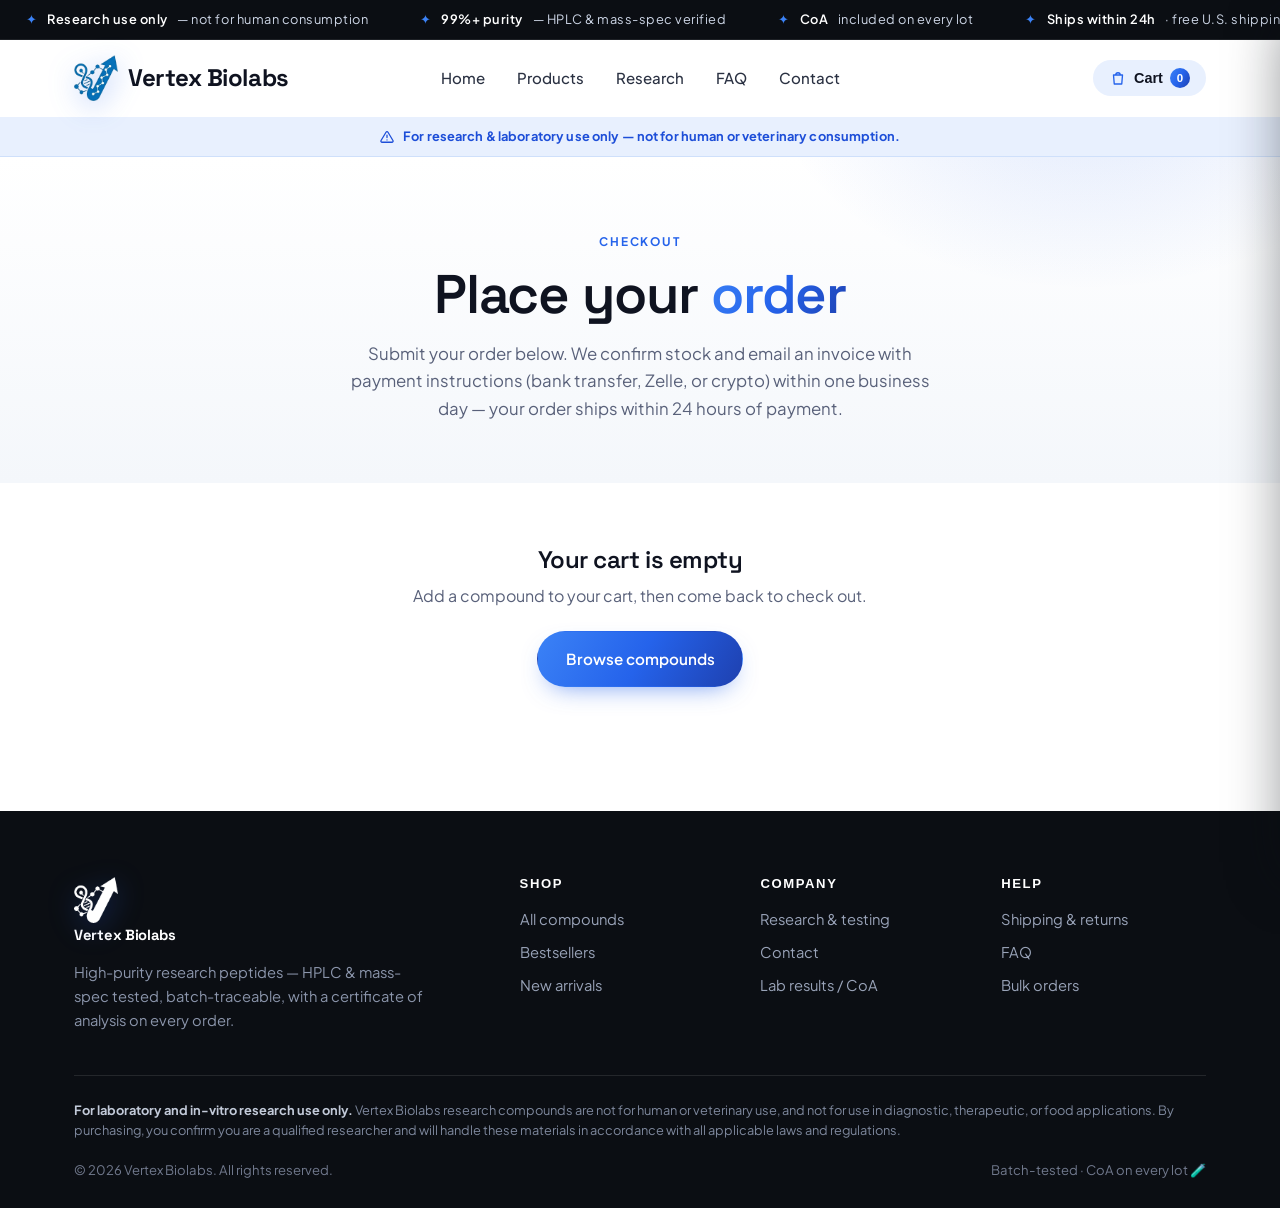
==== commit 1f5d763c: "Research: remove 3 sections, drop eyebrow dashes, center section titles - Delete the 'Scientific lit" ====
--- a/checkout.html
+++ b/checkout.html
@@ -9,7 +9,7 @@
   <link rel="preconnect" href="https://fonts.googleapis.com" />
   <link rel="preconnect" href="https://fonts.gstatic.com" crossorigin />
   <link href="https://fonts.googleapis.com/css2?family=Plus+Jakarta+Sans:wght@400;500;600;700;800&family=Space+Grotesk:wght@500;600;700&display=swap" rel="stylesheet" />
-  <link rel="stylesheet" href="assets/css/style.css?v=9" />
+  <link rel="stylesheet" href="assets/css/style.css?v=10" />
 </head>
 <body>
 
--- a/assets/css/style.css
+++ b/assets/css/style.css
@@ -49,11 +49,10 @@
 .container { width: 100%; max-width: var(--maxw); margin: 0 auto; padding: 0 24px; }
 
 .eyebrow {
-  display: inline-flex; align-items: center; gap: 0.5rem;
+  display: inline-flex; align-items: center;
   font-size: 0.74rem; letter-spacing: 0.16em; text-transform: uppercase;
   color: var(--blue); font-weight: 700;
 }
-.eyebrow::before { content: ""; width: 18px; height: 2px; background: var(--blue); border-radius: 2px; }
 .grad { background: var(--grad); -webkit-background-clip: text; background-clip: text; color: transparent; }
 
 /* ---------- Buttons ---------- */
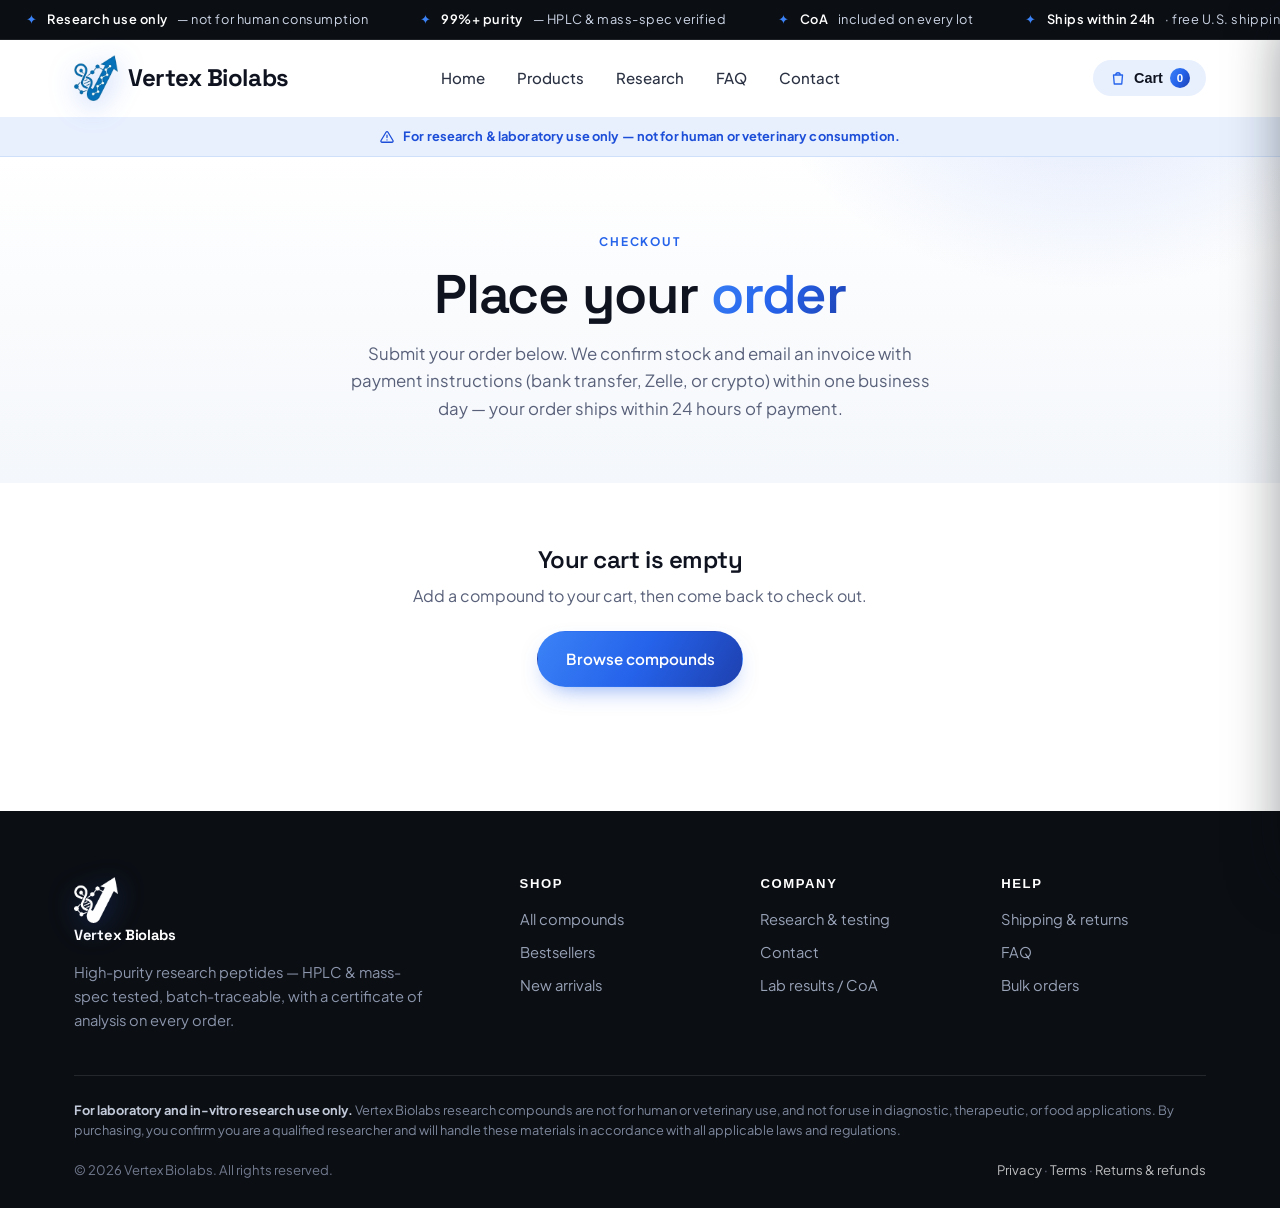
==== commit 79e1b7c3: "Add favicon, legal pages (Privacy/Terms/Refund), fix stale FAQ checkout copy - Favicon set generated" ====
--- a/checkout.html
+++ b/checkout.html
@@ -9,7 +9,10 @@
   <link rel="preconnect" href="https://fonts.googleapis.com" />
   <link rel="preconnect" href="https://fonts.gstatic.com" crossorigin />
   <link href="https://fonts.googleapis.com/css2?family=Plus+Jakarta+Sans:wght@400;500;600;700;800&family=Space+Grotesk:wght@500;600;700&display=swap" rel="stylesheet" />
-  <link rel="stylesheet" href="assets/css/style.css?v=10" />
+  <link rel="stylesheet" href="assets/css/style.css?v=12" />
+  <link rel="icon" href="favicon.ico" sizes="any" />
+  <link rel="icon" type="image/png" sizes="32x32" href="assets/img/favicon-32.png" />
+  <link rel="apple-touch-icon" href="assets/img/apple-touch-icon.png" />
 </head>
 <body>
 
@@ -155,10 +158,10 @@
         <div class="footer-brand"><a class="brand" href="index.html" style="color:#fff;"><img class="logo-mark" src="assets/img/vertex-logo-mark-light.png" alt="Vertex Biolabs" /> Vertex Biolabs</a><p>High-purity research peptides — HPLC &amp; mass-spec tested, batch-traceable, with a certificate of analysis on every order.</p></div>
         <div><h4>Shop</h4><a href="products.html">All compounds</a><a href="products.html">Bestsellers</a><a href="products.html">New arrivals</a></div>
         <div><h4>Company</h4><a href="research.html">Research &amp; testing</a><a href="contact.html">Contact</a><a href="research.html">Lab results / CoA</a></div>
-        <div><h4>Help</h4><a href="contact.html">Shipping &amp; returns</a><a href="faq.html">FAQ</a><a href="contact.html">Bulk orders</a></div>
+        <div><h4>Help</h4><a href="refund.html">Shipping &amp; returns</a><a href="faq.html">FAQ</a><a href="contact.html">Bulk orders</a></div>
       </div>
       <div class="disclaimer"><strong>For laboratory and in-vitro research use only.</strong> Vertex Biolabs research compounds are not for human or veterinary use, and not for use in diagnostic, therapeutic, or food applications. By purchasing, you confirm you are a qualified researcher and will handle these materials in accordance with all applicable laws and regulations.</div>
-      <div class="footer-bottom"><span>© <span data-year>2026</span> Vertex Biolabs. All rights reserved.</span><span>Batch-tested · CoA on every lot 🧪</span></div>
+      <div class="footer-bottom"><span>© <span data-year>2026</span> Vertex Biolabs. All rights reserved.</span><span class="footer-legal"><a href="privacy.html">Privacy</a> · <a href="terms.html">Terms</a> · <a href="refund.html">Returns &amp; refunds</a></span></div>
     </div>
   </footer>
 
--- a/assets/css/style.css
+++ b/assets/css/style.css
@@ -532,3 +532,30 @@
 
 /* ---------- Product feature image (split section) ---------- */
 .product-feature-img { width: 100%; height: 100%; object-fit: contain; padding: 20px; mix-blend-mode: multiply; }
+
+/* ---------- COA viewer (research page) ---------- */
+.coa-view-btn {
+  grid-column: 1 / -1; width: 100%; margin-top: 4px;
+  padding: 11px 14px; border: 1px solid var(--line); border-radius: 12px;
+  background: var(--white); color: var(--blue); font-family: inherit; font-weight: 700; font-size: 0.86rem;
+  cursor: pointer; transition: border-color .2s, background .2s;
+}
+.coa-view-btn:hover { border-color: var(--blue); background: var(--blue-soft); }
+.coa-lightbox { position: fixed; inset: 0; z-index: 1200; display: none; padding: 4vh 16px; overflow: auto; background: rgba(15,23,42,0.74); -webkit-backdrop-filter: blur(3px); backdrop-filter: blur(3px); }
+.coa-lightbox.open { display: block; }
+.coa-lightbox-inner { max-width: 700px; margin: 0 auto; }
+.coa-lightbox img { width: 100%; height: auto; display: block; border-radius: 12px; box-shadow: 0 30px 80px rgba(0,0,0,0.5); background: #fff; }
+.coa-lightbox-close { position: fixed; top: 16px; right: 20px; width: 44px; height: 44px; border-radius: 50%; border: none; cursor: pointer; background: #fff; color: var(--ink); font-size: 1.5rem; line-height: 1; box-shadow: var(--shadow); z-index: 1201; }
+
+/* ---------- Legal / policy pages ---------- */
+.legal { max-width: 760px; margin: 0 auto; }
+.legal > p.muted-note { color: var(--muted); font-size: 0.9rem; margin-bottom: 1.6rem; }
+.legal h2 { font-size: 1.35rem; margin: 2.1rem 0 0.6rem; }
+.legal h3 { font-size: 1.04rem; margin: 1.3rem 0 0.35rem; }
+.legal p, .legal li { color: var(--ink-2); font-size: 0.98rem; line-height: 1.75; }
+.legal p { margin-bottom: 0.7rem; }
+.legal ul { margin: 0.4rem 0 0.9rem 1.2rem; }
+.legal li { margin-bottom: 0.4rem; }
+.legal a { color: var(--blue); font-weight: 600; }
+.footer-legal a { color: rgba(255,255,255,0.72); }
+.footer-legal a:hover { color: #fff; }
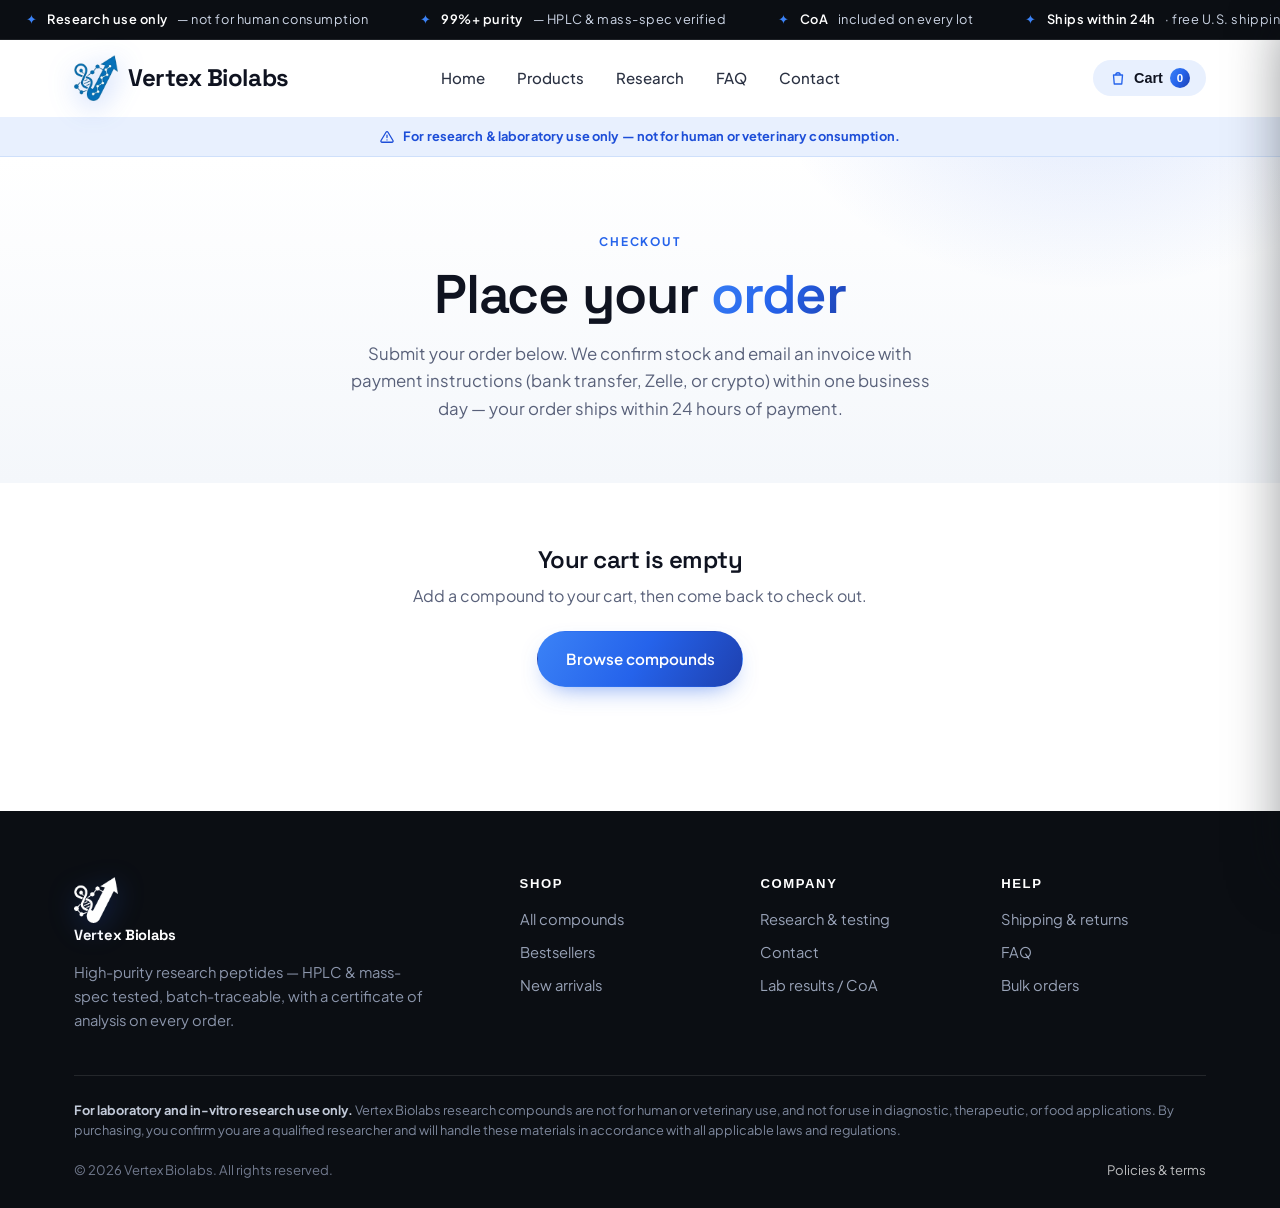
==== commit 2e8a7ac0: "Combine legal pages into one policies.html; link from FAQ + checkout consent - Merge Privacy, Terms," ====
--- a/checkout.html
+++ b/checkout.html
@@ -122,7 +122,7 @@
 
           <label class="ruo-check" for="ruo-ok" style="margin:0.4rem 0 1rem;">
             <input type="checkbox" id="ruo-ok" name="ruo-confirmed" value="yes" required />
-            <span>I confirm I am 21 or older and a qualified researcher, and that these products are for <strong>laboratory research use only</strong> — not for human or veterinary use.</span>
+            <span>I confirm I am 21 or older and a qualified researcher, and that these products are for <strong>laboratory research use only</strong> — not for human or veterinary use. By checking this box and placing my order, I agree to Vertex Biolabs' <a href="policies.html" target="_blank" rel="noopener" style="color:var(--blue); font-weight:600;">policies &amp; terms</a>.</span>
           </label>
 
           <button type="submit" class="btn btn-primary btn-block" id="place-order">Place order</button>
@@ -158,10 +158,10 @@
         <div class="footer-brand"><a class="brand" href="index.html" style="color:#fff;"><img class="logo-mark" src="assets/img/vertex-logo-mark-light.png" alt="Vertex Biolabs" /> Vertex Biolabs</a><p>High-purity research peptides — HPLC &amp; mass-spec tested, batch-traceable, with a certificate of analysis on every order.</p></div>
         <div><h4>Shop</h4><a href="products.html">All compounds</a><a href="products.html">Bestsellers</a><a href="products.html">New arrivals</a></div>
         <div><h4>Company</h4><a href="research.html">Research &amp; testing</a><a href="contact.html">Contact</a><a href="research.html">Lab results / CoA</a></div>
-        <div><h4>Help</h4><a href="refund.html">Shipping &amp; returns</a><a href="faq.html">FAQ</a><a href="contact.html">Bulk orders</a></div>
+        <div><h4>Help</h4><a href="policies.html#returns">Shipping &amp; returns</a><a href="faq.html">FAQ</a><a href="contact.html">Bulk orders</a></div>
       </div>
       <div class="disclaimer"><strong>For laboratory and in-vitro research use only.</strong> Vertex Biolabs research compounds are not for human or veterinary use, and not for use in diagnostic, therapeutic, or food applications. By purchasing, you confirm you are a qualified researcher and will handle these materials in accordance with all applicable laws and regulations.</div>
-      <div class="footer-bottom"><span>© <span data-year>2026</span> Vertex Biolabs. All rights reserved.</span><span class="footer-legal"><a href="privacy.html">Privacy</a> · <a href="terms.html">Terms</a> · <a href="refund.html">Returns &amp; refunds</a></span></div>
+      <div class="footer-bottom"><span>© <span data-year>2026</span> Vertex Biolabs. All rights reserved.</span><span class="footer-legal"><a href="policies.html">Policies &amp; terms</a></span></div>
     </div>
   </footer>
 
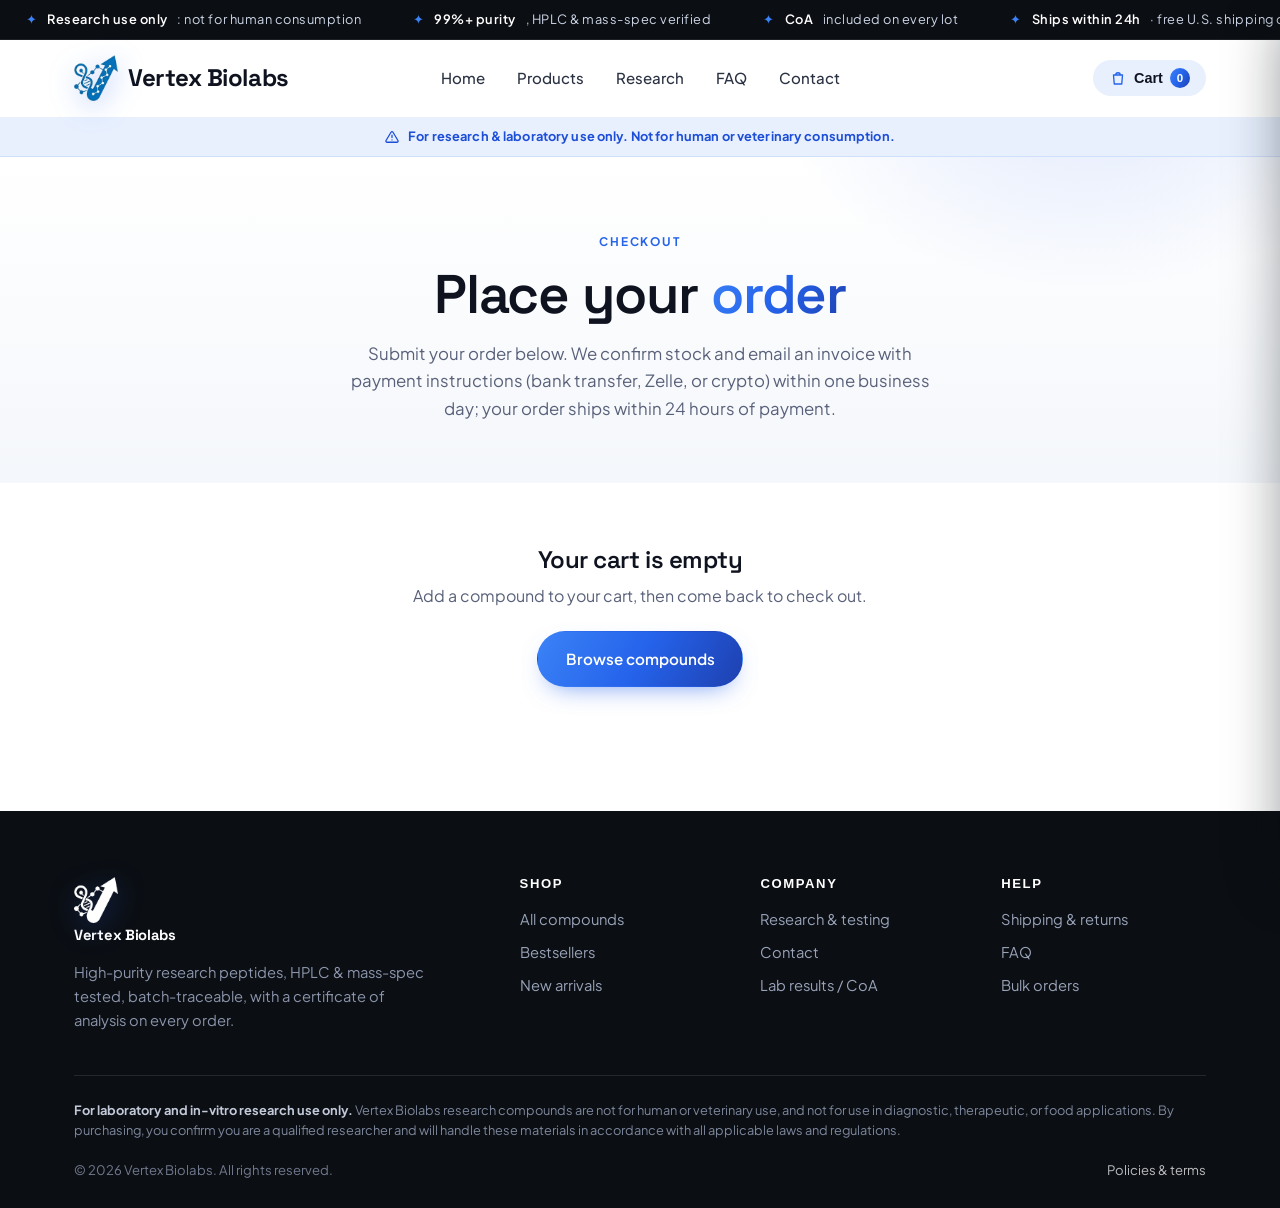
==== commit 521df302: "Add files via upload" ====
--- a/checkout.html
+++ b/checkout.html
@@ -3,13 +3,13 @@
 <head>
   <meta charset="UTF-8" />
   <meta name="viewport" content="width=device-width, initial-scale=1.0" />
-  <title>Checkout — Vertex Biolabs</title>
+  <title>Checkout | Vertex Biolabs</title>
   <meta name="description" content="Place your Vertex Biolabs research-peptide order. We confirm stock and email an invoice with payment instructions within one business day. For laboratory research use only." />
   <meta name="robots" content="noindex" />
   <link rel="preconnect" href="https://fonts.googleapis.com" />
   <link rel="preconnect" href="https://fonts.gstatic.com" crossorigin />
   <link href="https://fonts.googleapis.com/css2?family=Plus+Jakarta+Sans:wght@400;500;600;700;800&family=Space+Grotesk:wght@500;600;700&display=swap" rel="stylesheet" />
-  <link rel="stylesheet" href="assets/css/style.css?v=12" />
+  <link rel="stylesheet" href="assets/css/style.css?v=13" />
   <link rel="icon" href="favicon.ico" sizes="any" />
   <link rel="icon" type="image/png" sizes="32x32" href="assets/img/favicon-32.png" />
   <link rel="apple-touch-icon" href="assets/img/apple-touch-icon.png" />
@@ -19,13 +19,13 @@
   <!-- ============ ANNOUNCEMENT MARQUEE ============ -->
   <div class="announce">
     <div class="marquee" aria-hidden="true">
-      <span><b>Research use only</b> &mdash; not for human consumption</span>
-      <span><b>99%+ purity</b> &mdash; HPLC &amp; mass-spec verified</span>
+      <span><b>Research use only</b>: not for human consumption</span>
+      <span><b>99%+ purity</b>, HPLC &amp; mass-spec verified</span>
       <span><b>CoA</b> included on every lot</span>
       <span><b>Ships within 24h</b> &middot; free U.S. shipping over $60</span>
       <span><b>3rd-party tested</b> in U.S. labs</span>
-      <span><b>Research use only</b> &mdash; not for human consumption</span>
-      <span><b>99%+ purity</b> &mdash; HPLC &amp; mass-spec verified</span>
+      <span><b>Research use only</b>: not for human consumption</span>
+      <span><b>99%+ purity</b>, HPLC &amp; mass-spec verified</span>
       <span><b>CoA</b> included on every lot</span>
       <span><b>Ships within 24h</b> &middot; free U.S. shipping over $60</span>
       <span><b>3rd-party tested</b> in U.S. labs</span>
@@ -59,7 +59,7 @@
   <div class="ruo-bar">
     <div class="container">
       <svg width="14" height="14" viewBox="0 0 24 24" fill="none" stroke="currentColor" stroke-width="2.2" aria-hidden="true"><path d="M10.3 3.9 1.8 18a2 2 0 0 0 1.7 3h17a2 2 0 0 0 1.7-3L13.7 3.9a2 2 0 0 0-3.4 0z" stroke-linejoin="round"/><path d="M12 9v4M12 17h.01" stroke-linecap="round"/></svg>
-      For research &amp; laboratory use only &mdash; not for human or veterinary consumption.
+      For research &amp; laboratory use only. Not for human or veterinary consumption.
     </div>
   </div>
 
@@ -68,7 +68,7 @@
     <div class="container">
       <span class="eyebrow">Checkout</span>
       <h1>Place your <span class="grad">order</span></h1>
-      <p>Submit your order below. We confirm stock and email an invoice with payment instructions (bank transfer, Zelle, or crypto) within one business day — your order ships within 24 hours of payment.</p>
+      <p>Submit your order below. We confirm stock and email an invoice with payment instructions (bank transfer, Zelle, or crypto) within one business day; your order ships within 24 hours of payment.</p>
     </div>
   </section>
 
@@ -120,9 +120,9 @@
             <textarea id="notes" name="notes" rows="3" placeholder="Anything we should know about your order."></textarea>
           </div>
 
-          <label class="ruo-check" for="ruo-ok" style="margin:0.4rem 0 1rem;">
+          <label class="checkout-accept" for="ruo-ok">
             <input type="checkbox" id="ruo-ok" name="ruo-confirmed" value="yes" required />
-            <span>I confirm I am 21 or older and a qualified researcher, and that these products are for <strong>laboratory research use only</strong> — not for human or veterinary use. By checking this box and placing my order, I agree to Vertex Biolabs' <a href="policies.html" target="_blank" rel="noopener" style="color:var(--blue); font-weight:600;">policies &amp; terms</a>.</span>
+            <span>I accept the <a href="policies.html" target="_blank" rel="noopener">Terms &amp; Conditions and Policies</a> (terms, privacy, returns &amp; refunds). By checking this box and placing my order, I confirm I am 21 or older, a qualified researcher, and that these products are for <strong>laboratory research use only</strong>, not for human or veterinary use.</span>
           </label>
 
           <button type="submit" class="btn btn-primary btn-block" id="place-order">Place order</button>
@@ -155,7 +155,7 @@
   <footer class="site-footer">
     <div class="container">
       <div class="footer-grid">
-        <div class="footer-brand"><a class="brand" href="index.html" style="color:#fff;"><img class="logo-mark" src="assets/img/vertex-logo-mark-light.png" alt="Vertex Biolabs" /> Vertex Biolabs</a><p>High-purity research peptides — HPLC &amp; mass-spec tested, batch-traceable, with a certificate of analysis on every order.</p></div>
+        <div class="footer-brand"><a class="brand" href="index.html" style="color:#fff;"><img class="logo-mark" src="assets/img/vertex-logo-mark-light.png" alt="Vertex Biolabs" /> Vertex Biolabs</a><p>High-purity research peptides, HPLC &amp; mass-spec tested, batch-traceable, with a certificate of analysis on every order.</p></div>
         <div><h4>Shop</h4><a href="products.html">All compounds</a><a href="products.html">Bestsellers</a><a href="products.html">New arrivals</a></div>
         <div><h4>Company</h4><a href="research.html">Research &amp; testing</a><a href="contact.html">Contact</a><a href="research.html">Lab results / CoA</a></div>
         <div><h4>Help</h4><a href="policies.html#returns">Shipping &amp; returns</a><a href="faq.html">FAQ</a><a href="contact.html">Bulk orders</a></div>
@@ -251,7 +251,7 @@
         .catch(function () {
           btn.disabled = false; btn.textContent = 'Place order';
           status.style.color = '#b91c1c';
-          status.innerHTML = 'Sorry — your order couldn\'t be submitted. Please email it to <a href="mailto:hello@vertexbiolabs.com" style="color:var(--blue);font-weight:600;">hello@vertexbiolabs.com</a> or try again.';
+          status.innerHTML = 'Sorry, your order couldn\'t be submitted. Please email it to <a href="mailto:hello@vertexbiolabs.com" style="color:var(--blue);font-weight:600;">hello@vertexbiolabs.com</a> or try again.';
         });
     });
   })();
--- a/assets/css/style.css
+++ b/assets/css/style.css
@@ -315,7 +315,8 @@
 .coa-grid { display: grid; grid-template-columns: repeat(2, 1fr); gap: 24px; }
 .coa-card { background: var(--white); border: 1px solid var(--line); border-radius: 20px; padding: 24px; display: grid; grid-template-columns: 150px 1fr; grid-template-areas: "head head" "ring data"; gap: 18px 26px; align-items: center; transition: box-shadow .25s ease, transform .25s ease; }
 .coa-card:hover { box-shadow: var(--glow); transform: translateY(-3px); border-color: transparent; }
-.coa-card.blend { grid-column: 1 / -1; grid-template-columns: 1fr 1fr; grid-template-areas: "head head" "comp data"; align-items: start; }
+.coa-card.blend { grid-template-columns: 1fr; grid-template-areas: "head" "comp" "data"; align-items: start; }
+.coa-card.blend .coa-data { border-top: 1px solid var(--line); padding-top: 14px; }
 .coa-head { grid-area: head; display: flex; align-items: flex-start; justify-content: space-between; gap: 12px; border-bottom: 1px solid var(--line); padding-bottom: 16px; }
 .coa-cat { display: block; font-family: 'Space Grotesk', sans-serif; font-size: 0.72rem; font-weight: 600; letter-spacing: 0.12em; text-transform: uppercase; color: var(--blue); margin-bottom: 4px; }
 .coa-head h3 { font-size: 1.3rem; margin: 0; }
@@ -335,8 +336,8 @@
 .coa-row b { font-size: 0.9rem; color: var(--ink); text-align: right; font-weight: 600; }
 
 .coa-comp { grid-area: comp; }
-.coa-comp-title { font-size: 0.78rem; font-weight: 600; letter-spacing: 0.06em; text-transform: uppercase; color: var(--muted); margin: 6px 0 14px; }
-.comp-row { display: grid; grid-template-columns: 92px 1fr auto; align-items: center; gap: 12px; margin-bottom: 13px; }
+.coa-comp-title { font-size: 0.78rem; font-weight: 600; letter-spacing: 0.06em; text-transform: uppercase; color: var(--muted); margin: 4px 0 10px; }
+.comp-row { display: grid; grid-template-columns: 92px 1fr auto; align-items: center; gap: 12px; margin-bottom: 9px; }
 .comp-name { font-size: 0.85rem; font-weight: 600; color: var(--ink); }
 .comp-track { height: 9px; border-radius: 999px; background: var(--blue-soft); overflow: hidden; }
 .comp-track i { display: block; height: 100%; border-radius: 999px; background: var(--grad-soft); }
@@ -452,7 +453,6 @@
   .stats .container { grid-template-columns: repeat(2, 1fr); gap: 36px 20px; }
   .product-grid, .value-cards, .cat-grid, .reviews-grid { grid-template-columns: repeat(2, 1fr); }
   .coa-grid { grid-template-columns: 1fr; }
-  .coa-card.blend { grid-template-areas: "head" "comp" "data"; grid-template-columns: 1fr; }
   .coa-legend { grid-template-columns: 1fr 1fr; }
   .footer-grid { grid-template-columns: 1fr 1fr; }
   .pdp-top { grid-template-columns: 1fr; gap: 28px; }
@@ -559,3 +559,16 @@
 .legal a { color: var(--blue); font-weight: 600; }
 .footer-legal a { color: rgba(255,255,255,0.72); }
 .footer-legal a:hover { color: #fff; }
+
+/* ---------- Checkout: accept terms & policies box ---------- */
+.checkout-accept {
+  display: flex; align-items: flex-start; gap: 12px;
+  border: 1px solid var(--line); border-radius: 12px; background: var(--paper);
+  padding: 14px 16px; margin: 6px 0 16px; cursor: pointer;
+  font-size: 0.9rem; line-height: 1.55; color: var(--ink-2);
+}
+.checkout-accept input[type="checkbox"] {
+  margin-top: 2px; width: 18px; height: 18px; flex-shrink: 0;
+  accent-color: var(--blue); cursor: pointer;
+}
+.checkout-accept a { color: var(--blue); font-weight: 600; text-decoration: underline; }
